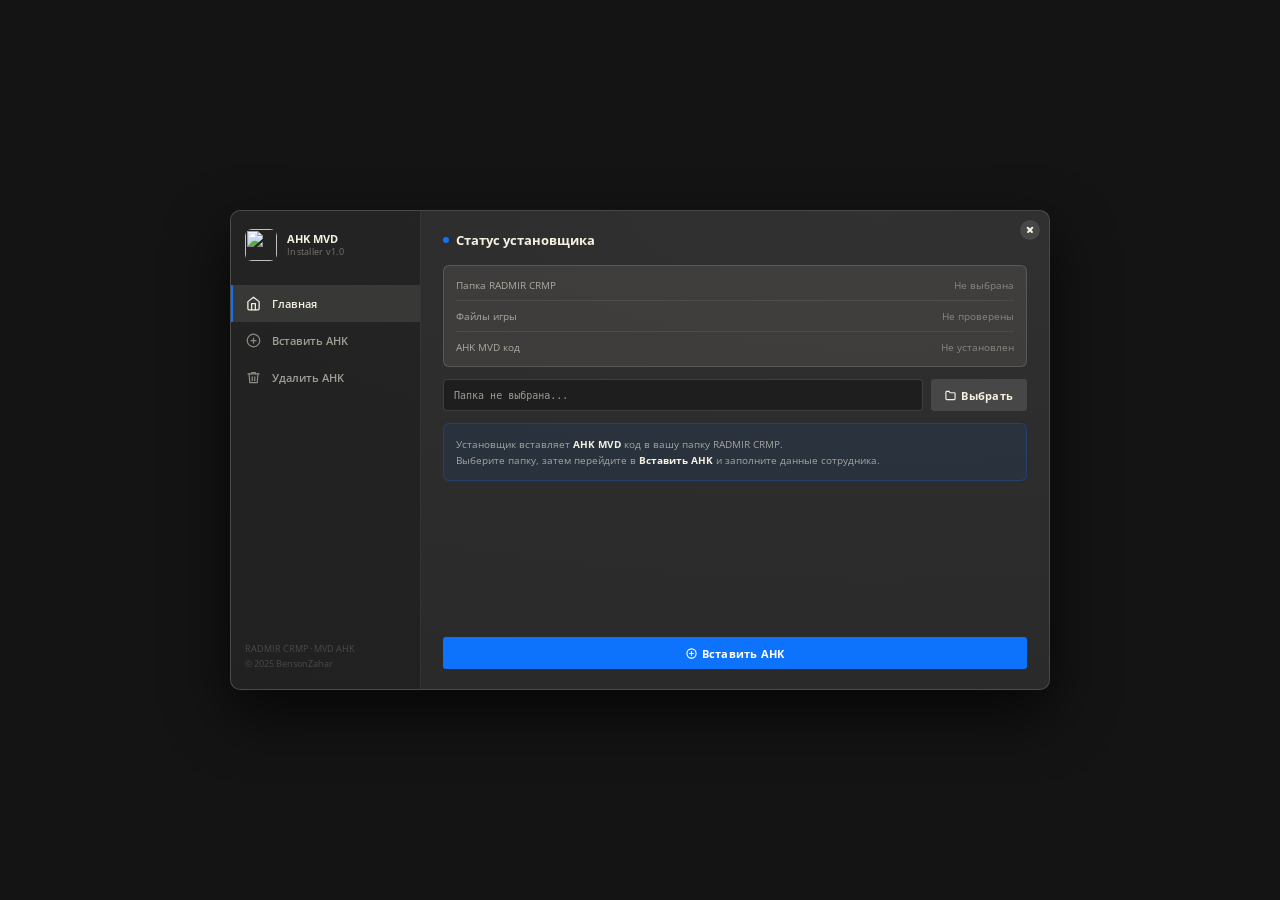
==== index.html @ cf47983c "делаем похожее на ориг" ====
<!DOCTYPE html>
<html lang="ru">
<head>
<meta charset="UTF-8">
<meta name="viewport" content="width=device-width, initial-scale=1.0">
<title>AHK MVD Installer</title>
<link rel="preconnect" href="https://fonts.googleapis.com">
<link href="https://fonts.googleapis.com/css2?family=Open+Sans:ital,wght@0,400;0,600;0,700;1,700&family=Open+Sans+Condensed:ital,wght@1,700&display=swap" rel="stylesheet">
<style>
*{margin:0;padding:0;box-sizing:border-box}
:root{
  --bg-deep:#141414;--bg-dark:#272727;--bg-pad:#2e2e2e;--bg-light:#3d3d3d;--bg-hover:#474747;
  --cream:#f4f1e1;--c80:rgba(244,241,225,.8);--c60:rgba(244,241,225,.6);--c30:rgba(244,241,225,.3);
  --c15:rgba(244,241,225,.15);--c08:rgba(244,241,225,.08);
  --accent:#0d73fd;--danger:#ea4f3d;--success:#3dea7a;--warn:#ffb74d;
  --font:'Open Sans',sans-serif
}
html,body{width:100%;height:100%;overflow:hidden}
body{
  font-family:var(--font);font-size:13px;color:var(--cream);
  background:var(--bg-deep);display:flex;align-items:center;
  justify-content:center;user-select:none;-webkit-app-region:drag
}
.pad{
  background:radial-gradient(236% 147% at 79% 0%,#313131 0%,#2e2e2e 20%,#282828 100%);
  border-radius:10px;width:820px;height:480px;display:flex;
  overflow:hidden;position:relative;border:.5px solid var(--c15);
  box-shadow:0 24px 60px rgba(0,0,0,.7);-webkit-app-region:no-drag
}
.pad-close{
  position:absolute;top:9px;right:9px;width:20px;height:20px;
  background:var(--bg-hover);border-radius:50%;display:flex;
  align-items:center;justify-content:center;cursor:pointer;z-index:100;
  border:none;outline:none;transition:background .2s;flex-shrink:0
}
.pad-close::before,.pad-close::after{
  content:'';position:absolute;width:8px;height:1.5px;
  background:var(--cream);border-radius:1px
}
.pad-close::before{transform:rotate(45deg)}
.pad-close::after{transform:rotate(-45deg)}
.pad-close:hover{background:#fff}
.pad-close:hover::before,.pad-close:hover::after{background:#474747}
.sidebar{
  width:190px;flex-shrink:0;background:rgba(0,0,0,.22);
  border-right:.5px solid var(--c08);display:flex;flex-direction:column;padding:18px 0
}
.sb-logo{display:flex;align-items:center;padding:0 14px;margin-bottom:24px}
.sb-logo-img{
  width:32px;height:32px;border-radius:7px;
  object-fit:cover;margin-right:10px;flex-shrink:0
}
.sb-logo-text{color:var(--cream);font-size:11px;font-weight:700;line-height:1.3}
.sb-logo-text small{display:block;font-size:9px;opacity:.4;font-weight:400;letter-spacing:.03em}
.sb-tabs{flex:1}
.tab{
  display:flex;align-items:center;padding:10px 14px;cursor:pointer;
  transition:background .18s;position:relative;gap:10px
}
.tab:hover{background:var(--c08)}
.tab.active{background:rgba(244,241,225,.1)}
.tab.active::before{
  content:'';position:absolute;left:0;top:0;width:2px;height:100%;
  background:var(--accent);border-radius:0 1px 1px 0
}
.tab-ico{width:17px;height:17px;opacity:.5;flex-shrink:0;display:flex;align-items:center;justify-content:center}
.tab.active .tab-ico{opacity:1}
.tab-ico svg{width:15px;height:15px;stroke:var(--cream);stroke-width:2;fill:none;stroke-linecap:round;stroke-linejoin:round}
.tab-lbl{font-size:11px;color:var(--cream);opacity:.6;font-weight:600}
.tab.active .tab-lbl{opacity:1}
.sb-ver{padding:0 14px;font-size:9px;color:rgba(244,241,225,.2);margin-top:auto;line-height:1.6}
.main{flex:1;padding:20px 22px;overflow-y:auto;display:flex;flex-direction:column}
.page{display:none;flex-direction:column;flex:1;animation:pgIn .18s ease}
.page.active{display:flex}
@keyframes pgIn{from{opacity:0;transform:translateY(5px)}to{opacity:1;transform:none}}
.pg-title{
  font-size:13px;font-weight:700;color:var(--cream);margin-bottom:16px;
  display:flex;align-items:center;gap:7px
}
.pg-title-dot{width:6px;height:6px;border-radius:50%;background:var(--accent);flex-shrink:0}
.card{background:var(--c08);border:.5px solid var(--c15);border-radius:6px;padding:12px;margin-bottom:12px}
.card-row{
  display:flex;align-items:center;justify-content:space-between;
  font-size:10px;gap:8px
}
.card-row+.card-row{margin-top:8px;padding-top:8px;border-top:.5px solid var(--c08)}
.cr-lbl{color:var(--c60);flex-shrink:0}
.cr-val{color:var(--cream);font-weight:600;text-align:right;overflow:hidden;text-overflow:ellipsis;white-space:nowrap;max-width:380px;font-size:10px}
.cr-val.ok{color:var(--success)}.cr-val.err{color:var(--danger)}.cr-val.muted{opacity:.4;font-weight:400}
.path-row{display:flex;gap:8px;margin-bottom:12px}
.path-disp{
  flex:1;background:#1e1e1e;border:.5px solid var(--c15);border-radius:4px;
  padding:0 10px;height:32px;font-size:10px;font-family:Consolas,monospace;
  color:var(--c60);display:flex;align-items:center;overflow:hidden;
  white-space:nowrap;text-overflow:ellipsis
}
.path-disp.set{color:var(--cream)}
.btn{
  height:32px;padding:0 14px;border:none;border-radius:3px;cursor:pointer;
  font-size:11px;font-weight:700;font-family:var(--font);transition:all .18s;
  display:inline-flex;align-items:center;justify-content:center;
  gap:5px;letter-spacing:.02em;flex-shrink:0
}
.btn svg{width:11px;height:11px;stroke:currentColor;stroke-width:2.5;fill:none;stroke-linecap:round;stroke-linejoin:round;flex-shrink:0}
.btn:active{transform:scale(.97)}
.btn-primary{background:var(--accent);color:#fff}
.btn-primary:hover{background:#0a60d6}
.btn-danger{background:var(--danger);color:#fff}
.btn-danger:hover{background:#c43328}
.btn-secondary{background:var(--bg-hover);color:var(--cream)}
.btn-secondary:hover{background:#555}
.btn-outline{background:transparent;color:var(--cream);border:.5px solid var(--c30)}
.btn-outline:hover{background:var(--c08)}
.btn:disabled{opacity:.4;cursor:not-allowed;transform:none}
.inp-grp{margin-bottom:10px}
.inp-lbl{font-size:9px;color:var(--c60);margin-bottom:4px;text-transform:uppercase;letter-spacing:.06em}
.inp{
  width:100%;background:#474747;border:.5px solid var(--c15);border-radius:3px;
  color:var(--cream);font-size:11px;height:32px;padding:0 10px;
  transition:border .18s,box-shadow .18s;font-family:var(--font);outline:none
}
.inp:focus{border-color:var(--accent);box-shadow:inset 0 0 0 1px var(--accent)}
.inp::placeholder{color:rgba(244,241,225,.25)}
.inp{user-select:text;-webkit-user-select:text;-webkit-app-region:no-drag}
.inp-grp,.chk-row,.path-row,.card{user-select:text;-webkit-user-select:text;-webkit-app-region:no-drag}
.btn,.main,.page,.sidebar{-webkit-app-region:no-drag}
.grid2{display:grid;grid-template-columns:1fr 1fr;gap:10px}
.chk-row{display:flex;align-items:center;gap:8px;margin-bottom:12px;cursor:pointer}
.chk-box{
  width:15px;height:15px;background:#474747;border:.5px solid var(--c30);
  border-radius:3px;flex-shrink:0;display:flex;align-items:center;
  justify-content:center;transition:background .18s
}
.chk-box.on{background:var(--accent);border-color:var(--accent)}
.chk-box svg{width:9px;height:9px;stroke:#fff;stroke-width:3;fill:none;opacity:0;transition:opacity .15s}
.chk-box.on svg{opacity:1}
.chk-lbl{font-size:11px;color:var(--c60);font-weight:500}
.chk-row:hover .chk-lbl{color:var(--cream)}
.cs-wrap{overflow:hidden;transition:max-height .25s ease,opacity .25s;max-height:0;opacity:0}
.cs-wrap.show{max-height:60px;opacity:1}
.warn-box{
  background:rgba(234,79,61,.08);border:.5px solid rgba(234,79,61,.25);
  border-radius:6px;padding:12px;margin-bottom:16px
}
.warn-title{font-size:11px;font-weight:700;color:var(--danger);margin-bottom:5px;display:flex;align-items:center;gap:5px}
.warn-title svg{width:12px;height:12px;stroke:currentColor;stroke-width:2.5;fill:none;flex-shrink:0}
.warn-body{font-size:10px;color:var(--c60);line-height:1.55}
.warn-body b{color:var(--cream)}
.info-box{
  background:rgba(13,115,253,.08);border:.5px solid rgba(13,115,253,.25);
  border-radius:6px;padding:12px;margin-bottom:12px;
  font-size:10px;color:var(--c60);line-height:1.6
}
.info-box b{color:var(--cream)}
.pbar{height:2px;background:var(--c08);border-radius:1px;overflow:hidden;margin-top:8px;display:none}
.pbar.show{display:block}
.pbar-fill{height:100%;width:0;background:var(--accent);transition:width .3s;border-radius:1px}
.steps{display:flex;gap:6px;margin-bottom:16px}
.step{flex:1;height:3px;background:var(--c15);border-radius:2px;transition:background .3s}
.step.done{background:var(--accent)}
.step.cur{background:rgba(13,115,253,.45)}

/* ── Status flash ─────────────────────────────── */
.status-flash{
  position:fixed;bottom:18px;right:18px;
  padding:8px 14px;border-radius:5px;font-size:11px;font-weight:700;
  opacity:0;pointer-events:none;transition:opacity .25s;z-index:999
}
.status-flash.ok{background:rgba(61,234,122,.15);border:.5px solid var(--success);color:var(--success)}
.status-flash.err{background:rgba(234,79,61,.15);border:.5px solid var(--danger);color:var(--danger)}
.status-flash.show{opacity:1}

::-webkit-scrollbar{width:3px}
::-webkit-scrollbar-track{background:transparent}
::-webkit-scrollbar-thumb{background:var(--c15);border-radius:2px}
::-webkit-scrollbar-thumb:hover{background:var(--c30)}

/* ── Авто-снаряжение ──── */
.grab-wrap{overflow:hidden;transition:max-height .45s ease,opacity .3s;max-height:0;opacity:0;margin-bottom:0}
.grab-wrap.show{max-height:50vh;opacity:1;margin-bottom:10px}

/* ══ Window.css — verbatim ══ */
/* ══ Window.css — точные значения из исходника ══ */
.window{--wd-margin:2.22vh;--wd-font-size:1.67vh}
.window__buttons{display:flex;margin-top:10px}
.window-table__col{align-items:center;display:flex;font-size:13px;font-weight:600;min-height:39px;justify-content:center;padding:6px 12px;text-align:center;flex-direction:column;width:100%}
.window-table__col p{line-height:1.4;margin:0}
.window-table__item{background:#ffffff0d;border:0.19vh solid;border-color:#0000 #0000 #ffffff1a;border-radius:3px;box-shadow:inset 0vh 0.93vh 1.48vh 0vh #ffffff0d;color:#fff;cursor:pointer;display:flex;min-height:39px;margin-top:6px;position:relative}
.window-table__item:first-child{margin-top:0}
.window-table__item.selected{background:#f9b70133;border-color:#f9b701;box-shadow:inset 0vh 0.93vh 1.48vh 0vh #ffffff0d}
.window-table__items{line-height:0}
.window-table__item_disabled{background:#0000;border:none;opacity:0.6;pointer-events:none}

/* ══ Modal.css — точные значения из исходника ══ */
.modal-container-wrapper{background:#141419eb;border:1.5px solid #ffffff0d;border-radius:6px;padding:3px;pointer-events:auto;position:relative}
.modal-container{border:1.5px solid #fff0;border-radius:6px;padding:18px}
.modal__content{position:relative;z-index:1}
.modal__pattern-wrapper{height:191px;left:0;mask-image:linear-gradient(180deg,#d9d9d9,#73737300 70%);overflow:hidden;position:absolute;top:0;width:100%;pointer-events:none}
.modal__title{color:#fff;font-family:"Open Sans Condensed","Open Sans",sans-serif;font-size:21px;font-style:italic;font-weight:700;line-height:normal;text-transform:uppercase}
.modal__title *{margin:0}
.modal_violet .modal-container{border-top:1.5px solid #7557e6}
.modal_violet .modal-container-wrapper{box-shadow:inset 0vh 31px 39px -24px #7557e633}

/* ══ Контейнер списка со скроллом ══ */
/* ══ Кастомный скроллбар — тип 9 из ScrollableContainer.css ══ */
.grab-list-container{
  margin-top:10px;
  max-height:170px;
  overflow-y:scroll;
  overflow-x:hidden;
  width:100%;
  position:relative;
  scrollbar-width:none; /* Firefox — скрываем нативный */
}
.grab-list-container::-webkit-scrollbar{display:none} /* скрываем нативный */

/* Кастомная рейка (rail_y type 9) */
.grab-scroll-rail{
  position:absolute;
  right:0;top:0;bottom:0;
  width:9px;
  pointer-events:none;
}
.grab-scroll-rail-bg{
  position:absolute;
  left:50%;transform:translateX(-50%);
  top:0;bottom:0;
  width:3px;
  background:#ffffff1a;
  border-radius:2px;
}
.grab-scroll-thumb{
  position:absolute;
  right:0;
  width:100%;
  background:linear-gradient(0deg,#bcbcbd,#fff 75%);
  border-radius:2px;
  cursor:pointer;
  min-height:14px;
}
/* ══ Обёртка для кастомного скроллбара ══ */
.grab-list-wrapper{
  position:relative;
  margin-top:10px;
}
.grab-list-container{
  max-height:170px;
  overflow-y:scroll;
  overflow-x:hidden;
  width:calc(100% - 9px); /* место для рейки */
  scrollbar-width:none;
}
.grab-list-container::-webkit-scrollbar{display:none}

/* ══ Button.css — точные значения из исходника ══ */
.controls-button{align-items:center;display:flex;height:20px;justify-content:center;position:relative;transition:all 0.25s ease;z-index:2}
.controls-button-content{align-items:center;background:#d8d4cc;display:flex;flex:1 1;height:100%;justify-content:center;padding:0 6px;position:relative;transition:all 0.1s ease;z-index:9;border-radius:3px}
.controls-button-icon{transition:all 0.25s ease}
.controls-button-icon_key{height:8px;margin-right:3px;transition:opacity 0.25s ease;width:8px}
.controls-button-icon_esc-hover{background:url("[data-uri]") 50%/cover no-repeat;display:none;height:12px;width:12px}
.controls-button--text-wrapper{display:flex;flex-direction:column;height:100%;justify-content:center}
.controls-button--text{align-items:center;color:#010106;display:flex;font-family:"Open Sans Condensed","Open Sans",sans-serif;font-size:11px;font-style:italic;font-weight:700;justify-content:center;line-height:69%;text-transform:uppercase;transition:all 0.25s ease}
.controls-button--text-border{background-color:#01010640;height:1.5px;margin-top:1.5px;width:100%}
.controls-button_enter .controls-button-content{padding:0}
.controls-button-shadow{background:linear-gradient(180deg,#0000 50%,#00000040);border-radius:0 0 3px 3px;bottom:0;left:0;position:absolute;right:0;top:0;z-index:10;pointer-events:none}

/* ══ ButtonContainer.css — точные значения из исходника ══ */
.controls-button__container{align-items:center;display:flex;margin-right:24px}
.controls-button__container:last-child{margin-right:0}
.controls-button__container-text{color:#e7e5e4;font-family:"Open Sans Condensed","Open Sans",sans-serif;font-size:11px;font-style:italic;font-weight:700;line-height:normal;text-align:center;text-transform:uppercase}
.controls-button__container-extra-text{color:#a6a09b;font-family:"Open Sans Condensed","Open Sans",sans-serif;font-size:11px;font-style:italic;font-weight:700;line-height:normal;text-align:center;text-transform:uppercase;margin-left:3px}
.controls-button__container_disabled .controls-button__container-text,
.controls-button__container_disabled .controls-button__container-extra-text{color:#eeeee633}

/* ══ Фикс: window__buttons переопределяем ПОСЛЕ общих правил ══ */
.window__buttons .controls-button__container{margin-right:14px}
.window__buttons .controls-button__container:last-child{margin-right:0;flex-direction:row-reverse}
.window__buttons .controls-button__container:last-child .controls-button__container-text{padding:0 1.11vh 0 0}

</style>
</head>
<body>
<div class="pad">
  <button class="pad-close" onclick="window.pywebview && pywebview.api ? pywebview.api.close_app() : window.close()" title="Закрыть"></button>

  <!-- Sidebar -->
  <div class="sidebar">
    <div class="sb-logo">
      <img class="sb-logo-img" src="__APP_ICON__" alt="">
      <div class="sb-logo-text">AHK MVD<small>Installer v1.0</small></div>
    </div>
    <div class="sb-tabs">
      <div class="tab active" onclick="setTab('home',this)">
        <div class="tab-ico">
          <svg viewBox="0 0 24 24"><path d="M3 9l9-7 9 7v11a2 2 0 01-2 2H5a2 2 0 01-2-2z"/><polyline points="9 22 9 12 15 12 15 22"/></svg>
        </div>
        <span class="tab-lbl">Главная</span>
      </div>
      <div class="tab" onclick="setTab('insert',this)">
        <div class="tab-ico">
          <svg viewBox="0 0 24 24"><circle cx="12" cy="12" r="10"/><line x1="12" y1="8" x2="12" y2="16"/><line x1="8" y1="12" x2="16" y2="12"/></svg>
        </div>
        <span class="tab-lbl">Вставить AHK</span>
      </div>
      <div class="tab" onclick="setTab('remove',this)">
        <div class="tab-ico">
          <svg viewBox="0 0 24 24"><polyline points="3 6 5 6 21 6"/><path d="M19 6l-1 14H6L5 6"/><path d="M10 11v6M14 11v6"/><path d="M9 6V4h6v2"/></svg>
        </div>
        <span class="tab-lbl">Удалить AHK</span>
      </div>
    </div>
    <div class="sb-ver">RADMIR CRMP · MVD AHK<br>© 2025 BensonZahar</div>
  </div>

  <!-- Main -->
  <div class="main">

    <!-- PAGE: Главная -->
    <div class="page active" id="page-home">
      <div class="pg-title"><div class="pg-title-dot"></div>Статус установщика</div>
      <div class="card">
        <div class="card-row">
          <span class="cr-lbl">Папка RADMIR CRMP</span>
          <span class="cr-val muted" id="st-folder">Не выбрана</span>
        </div>
        <div class="card-row">
          <span class="cr-lbl">Файлы игры</span>
          <span class="cr-val muted" id="st-index">Не проверены</span>
        </div>
        <div class="card-row">
          <span class="cr-lbl">AHK MVD код</span>
          <span class="cr-val muted" id="st-code">Не установлен</span>
        </div>
      </div>
      <div class="path-row">
        <div class="path-disp" id="path-disp">Папка не выбрана...</div>
        <button class="btn btn-secondary" onclick="selectFolder()">
          <svg viewBox="0 0 24 24"><path d="M22 19a2 2 0 01-2 2H4a2 2 0 01-2-2V5a2 2 0 012-2h5l2 3h9a2 2 0 012 2z"/></svg>
          Выбрать
        </button>
      </div>
      <div class="info-box">
        Установщик вставляет <b>AHK MVD</b> код в вашу папку RADMIR CRMP.<br>
        Выберите папку, затем перейдите в <b>Вставить AHK</b> и заполните данные сотрудника.
      </div>
      <div style="margin-top:auto">
        <button class="btn btn-primary" onclick="setTab('insert',null)" style="width:100%">
          <svg viewBox="0 0 24 24"><circle cx="12" cy="12" r="10"/><line x1="12" y1="8" x2="12" y2="16"/><line x1="8" y1="12" x2="16" y2="12"/></svg>
          Вставить AHK
        </button>
      </div>
    </div>

    <!-- PAGE: Вставить AHK -->
    <div class="page" id="page-insert">
      <div class="pg-title">
        <div class="pg-title-dot" style="background:var(--accent)"></div>
        Данные сотрудника МВД
      </div>
      <div class="steps">
        <div class="step done" id="si0"></div>
        <div class="step" id="si1"></div>
        <div class="step" id="si2"></div>
      </div>
      <div class="inp-grp">
        <div class="inp-lbl">Звание (на русском)</div>
        <input class="inp" id="f-rank" placeholder="Подполковник" oninput="updateSteps()">
      </div>
      <div class="grid2">
        <div class="inp-grp">
          <div class="inp-lbl">Имя</div>
          <input class="inp" id="f-fname" placeholder="Захар" oninput="updateSteps()">
        </div>
        <div class="inp-grp">
          <div class="inp-lbl">Фамилия</div>
          <input class="inp" id="f-lname" placeholder="Конст" oninput="updateSteps()">
        </div>
      </div>
      <div class="chk-row" onclick="toggleCallsign()">
        <div class="chk-box" id="chk-box">
          <svg viewBox="0 0 24 24"><polyline points="20 6 9 17 4 12"/></svg>
        </div>
        <span class="chk-lbl">Позывной ОМОН</span>
      </div>
      <div class="cs-wrap" id="cs-wrap">
        <div class="inp-grp">
          <div class="inp-lbl">Позывной</div>
          <input class="inp" id="f-callsign" placeholder="Напр. Гром-1">
        </div>
      </div>
      <div class="chk-row" onclick="toggleAutoPassword()">
        <div class="chk-box" id="chk-box-pwd">
          <svg viewBox="0 0 24 24"><polyline points="20 6 9 17 4 12"/></svg>
        </div>
        <span class="chk-lbl">Авто-ввод пароля при входе</span>
      </div>
      <div class="cs-wrap" id="pwd-wrap">
        <div class="inp-grp">
          <div class="inp-lbl">Пароль</div>
          <input class="inp" id="f-password" type="password" placeholder="Введите пароль">
        </div>
      </div>
      <div class="chk-row" onclick="toggleAutoGrab()">
        <div class="chk-box" id="chk-box-grab">
          <svg viewBox="0 0 24 24"><polyline points="20 6 9 17 4 12"/></svg>
        </div>
        <span class="chk-lbl">Авто-снаряжение</span>
      </div>
      <!-- Игровой интерфейс настройки снаряжения -->
      <div class="grab-wrap" id="grab-wrap">
        <!-- Точная структура Modal (modal_violet) + Window list -->
        <div class="modal_violet" style="font-family:'Open Sans',sans-serif">
          <div class="modal-container-wrapper">
            <div class="modal-container">
              <!-- Граффити паттерн как в игре (modal__pattern-wrapper) -->
              <div class="modal__pattern-wrapper">
                <div class="graffiti-pattern__image-wrapper" style="transform:rotate(148deg) scaleX(-1);opacity:0.05;height:23.61vh;width:100%">
                  <div class="graffiti-pattern__image" style="background-image:url('[data-uri]');background-size:cover;background-position:50%;background-repeat:no-repeat;height:100%;width:100%"></div>
                </div>
              </div>
              <div class="modal__content">
                <div class="modal__title">Полицейская служба</div>
                <div class="grab-list-wrapper">
                  <div class="grab-list-container" id="grab-list-scroll">
                  <div class="window-table__items">
                    <div class="window-table__item"          id="wmi-painkiller" onclick="toggleGrabItem('painkiller')"><div class="window-table__col"><p>Обезболивающее</p></div></div>
                    <div class="window-table__item" id="wmi-medkit"     onclick="toggleGrabItem('medkit')"><div class="window-table__col"><p>Аптечка</p></div></div>
                    <div class="window-table__item" id="wmi-baton"      onclick="toggleGrabItem('baton')"><div class="window-table__col"><p>Дубинка</p></div></div>
                    <div class="window-table__item"          id="wmi-baton2"     onclick="toggleGrabItem('baton2')"><div class="window-table__col"><p>Жезл</p></div></div>
                    <div class="window-table__item" id="wmi-vest"       onclick="toggleGrabItem('vest')"><div class="window-table__col"><p>Бронежилет</p></div></div>
                    <div class="window-table__item"          id="wmi-taumeter"   onclick="toggleGrabItem('taumeter')"><div class="window-table__col"><p>Тауметр</p></div></div>
                    <div class="window-table__item"          id="wmi-diag"       onclick="toggleGrabItem('diag')"><div class="window-table__col"><p>Аппарат для диагностики</p></div></div>
                    <div class="window-table__item"          id="wmi-taser"      onclick="toggleGrabItem('taser')"><div class="window-table__col"><p>Тазер</p></div></div>
                    <div class="window-table__item" id="wmi-deagle"     onclick="toggleGrabWeapon('deagle','magnum')"><div class="window-table__col"><p>Desert Eagle</p></div></div>
                    <div class="window-table__item" id="wmi-akm"        onclick="toggleGrabWeapon('akm','ammo762')"><div class="window-table__col"><p>АКМ</p></div></div>
                    <div class="window-table__item"          id="wmi-aks74u"     onclick="toggleGrabWeapon('aks74u','ammo545')"><div class="window-table__col"><p>АКС-74У</p></div></div>
                    <div class="window-table__item"          id="wmi-remington"  onclick="toggleGrabWeapon('remington','ammo12x70')"><div class="window-table__col"><p>Remington 870</p></div></div>
                    <div class="window-table__item" id="wmi-magnum"     onclick="toggleGrabItem('magnum')"><div class="window-table__col"><p>Патроны (.44 Magnum)<br><span style="font-size:9px;opacity:.45;font-weight:400">для Desert Eagle</span></p></div></div>
                    <div class="window-table__item" id="wmi-ammo762"    onclick="toggleGrabItem('ammo762')"><div class="window-table__col"><p>Патроны (7.62x39)<br><span style="font-size:9px;opacity:.45;font-weight:400">для АКМ</span></p></div></div>
                    <div class="window-table__item"          id="wmi-ammo545"    onclick="toggleGrabItem('ammo545')"><div class="window-table__col"><p>Патроны (5.45x39)<br><span style="font-size:9px;opacity:.45;font-weight:400">для АКС-74У</span></p></div></div>
                    <div class="window-table__item"          id="wmi-ammo12x70"  onclick="toggleGrabItem('ammo12x70')"><div class="window-table__col"><p>Патроны (12x70)<br><span style="font-size:9px;opacity:.45;font-weight:400">для Remington 870</span></p></div></div>
                  </div>
                  </div>
                  <!-- Кастомный скроллбар тип 9 -->
                  <div class="grab-scroll-rail" id="grab-rail">
                    <div class="grab-scroll-rail-bg"></div>
                    <div class="grab-scroll-thumb" id="grab-thumb"></div>
                  </div>
                </div>
                <div class="window__buttons">
                  <div class="controls-button__container">
                    <div class="controls-button">
                      <div class="controls-button-content controls-button_enter">
                        <img class="controls-button-icon controls-button-icon_key" src="[data-uri]">
                        <div class="controls-button--text-wrapper">
                          <div class="controls-button--text">Взять</div>
                          <div class="controls-button--text-border"></div>
                        </div>
                      </div>
                      <div class="controls-button-shadow"></div>
                    </div>
                    <span class="controls-button__container-text">Взять</span>
                  </div>
                  <div class="controls-button__container">
                    <div class="controls-button controls-button_is-esc">
                      <div class="controls-button-content">
                        <div class="controls-button-icon controls-button-icon_esc-hover"></div>
                        <div class="controls-button--text-wrapper">
                          <div class="controls-button--text">Esc</div>
                          <div class="controls-button--text-border"></div>
                        </div>
                      </div>
                      <div class="controls-button-shadow"></div>
                    </div>
                    <span class="controls-button__container-text">Закрыть</span>
                  </div>
                </div>
              </div>
            </div>
          </div>
        </div>
      </div>
      <div class="pbar" id="pbar-insert"><div class="pbar-fill" id="pbar-insert-f"></div></div>
      <div style="margin-top:auto;display:flex;gap:8px">
        <button class="btn btn-primary" onclick="doInsert()" style="flex:1" id="btn-insert">
          <svg viewBox="0 0 24 24"><polyline points="20 6 9 17 4 12"/></svg>
          Вставить код
        </button>
        <button class="btn btn-outline" onclick="setTab('home',null)">Назад</button>
      </div>
    </div>

    <!-- PAGE: Удалить AHK -->
    <div class="page" id="page-remove">
      <div class="pg-title">
        <div class="pg-title-dot" style="background:var(--danger)"></div>
        Удаление AHK MVD
      </div>
      <div class="warn-box">
        <div class="warn-title">
          <svg viewBox="0 0 24 24"><path d="M10.29 3.86L1.82 18a2 2 0 001.71 3h16.94a2 2 0 001.71-3L13.71 3.86a2 2 0 00-3.42 0z"/><line x1="12" y1="9" x2="12" y2="13"/><line x1="12" y1="17" x2="12.01" y2="17"/></svg>
          Внимание
        </div>
        <div class="warn-body">
          Эта операция удалит AHK MVD код из вашей игры.<br>
          Убедитесь, что выбрана правильная папка RADMIR CRMP перед продолжением.
        </div>
      </div>
      <div class="card">
        <div class="card-row">
          <span class="cr-lbl">Папка</span>
          <span class="cr-val muted" id="rm-folder">Не выбрана</span>
        </div>
        <div class="card-row">
          <span class="cr-lbl">AHK MVD код</span>
          <span class="cr-val muted" id="st-code-rm">Статус неизвестен</span>
        </div>
      </div>
      <div class="pbar" id="pbar-remove"><div class="pbar-fill" id="pbar-remove-f"></div></div>
      <div style="margin-top:auto;display:flex;gap:8px">
        <button class="btn btn-danger" onclick="doRemove()" style="flex:1" id="btn-remove">
          <svg viewBox="0 0 24 24"><polyline points="3 6 5 6 21 6"/><path d="M19 6l-1 14H6L5 6"/><path d="M10 11v6M14 11v6"/></svg>
          Удалить код
        </button>
        <button class="btn btn-outline" onclick="setTab('home',null)">Назад</button>
      </div>
    </div>

  </div>
</div>

<!-- Status flash (без деталей) -->
<div class="status-flash" id="status-flash"></div>

<script>
var folderSelected = false;
var callsignOn = false;
var autoPasswordOn = false;
var autoGrabOn = false;
var savedAutoGrab = null; // сохранённые настройки авто-снаряжения из Python
var grabItems = { painkiller:false, medkit:false, baton:false, baton2:false, vest:false, taumeter:false, diag:false, taser:false, deagle:false, akm:false, aks74u:false, remington:false, magnum:false, ammo762:false, ammo545:false, ammo12x70:false };
var api = null;

function toggleAutoGrab() {
  autoGrabOn = !autoGrabOn;
  document.getElementById('chk-box-grab').classList.toggle('on', autoGrabOn);
  document.getElementById('grab-wrap').classList.toggle('show', autoGrabOn);
}

function toggleGrabItem(item) {
  grabItems[item] = !grabItems[item];
  document.getElementById('wmi-' + item).classList.toggle('selected', grabItems[item]);
}

// Связи оружие → патроны
var weaponAmmoMap = { deagle: 'magnum', akm: 'ammo762', aks74u: 'ammo545', remington: 'ammo12x70' };

function toggleGrabWeapon(weapon, ammo) {
  grabItems[weapon] = !grabItems[weapon];
  document.getElementById('wmi-' + weapon).classList.toggle('selected', grabItems[weapon]);
  // Авто-включаем патроны при выборе оружия
  if (grabItems[weapon] && !grabItems[ammo]) {
    grabItems[ammo] = true;
    document.getElementById('wmi-' + ammo).classList.add('selected');
  }
  // Авто-снимаем патроны при снятии оружия — только если другое оружие под те же патроны не выбрано
  if (!grabItems[weapon]) {
    var otherWeaponSelected = Object.entries(weaponAmmoMap).some(function(e) {
      return e[1] === ammo && e[0] !== weapon && grabItems[e[0]];
    });
    if (!otherWeaponSelected) {
      grabItems[ammo] = false;
      document.getElementById('wmi-' + ammo).classList.remove('selected');
    }
  }
}

function getGrabSettings() {
  // Пороги: берём из сохранённых если есть, иначе дефолт
  var thr = (savedAutoGrab && savedAutoGrab.thresholds) ? savedAutoGrab.thresholds : {};
  // Меню: берём из сохранённых если есть, иначе дефолт (0..15)
  var menu = (savedAutoGrab && savedAutoGrab.menu) ? savedAutoGrab.menu : {
    painkiller:  0, medkit:      1, baton:       2, baton2:      3,
    vest:        4, taumeter:    5, diag:        6, taser:       7,
    deagle:      8, akm:         9, aks74u:      10, remington:   11,
    ammo_magnum: 12, ammo_762:   13, ammo_545:    14, ammo_12x70:  15
  };
  return {
    enabled: autoGrabOn,
    items: grabItems,
    thresholds: {
      magnum:    thr.magnum    !== undefined ? thr.magnum    : 30,
      ammo762:   thr.ammo762   !== undefined ? thr.ammo762   : 60,
      ammo545:   thr.ammo545   !== undefined ? thr.ammo545   : 60,
      ammo12x70: thr.ammo12x70 !== undefined ? thr.ammo12x70 : 20
    },
    menu: menu
  };
}

window.addEventListener('pywebviewready', function() {
  api = window.pywebview.api;
  // Загружаем сохранённые настройки
  api.get_saved_settings().then(function(s) {
    if (!s) return;
    // Основные поля
    if (s.rank)       { document.getElementById('f-rank').value  = s.rank;       updateSteps(); }
    if (s.first_name) { document.getElementById('f-fname').value = s.first_name; updateSteps(); }
    if (s.last_name)  { document.getElementById('f-lname').value = s.last_name;  updateSteps(); }
    // Позывной
    if (s.callsign) {
      document.getElementById('f-callsign').value = s.callsign;
      if (s.use_callsign) {
        callsignOn = true;
        document.getElementById('chk-box').classList.add('on');
        document.getElementById('cs-wrap').classList.add('show');
      }
    }
    // Пароль
    if (s.auto_password) {
      document.getElementById('f-password').value = s.auto_password;
      if (s.use_auto_password) {
        autoPasswordOn = true;
        document.getElementById('chk-box-pwd').classList.add('on');
        document.getElementById('pwd-wrap').classList.add('show');
      }
    }
    // Авто-снаряжение — сохраняем в savedAutoGrab для getGrabSettings()
    if (s.auto_grab && typeof s.auto_grab === 'object') {
      savedAutoGrab = s.auto_grab;
      // Восстанавливаем галочку enabled
      if (s.auto_grab.enabled) {
        autoGrabOn = true;
        document.getElementById('chk-box-grab').classList.add('on');
        document.getElementById('grab-wrap').classList.add('show');
        setTimeout(initGrabScroll, 300);
      }
      // Восстанавливаем выбранные предметы (wmi-*)
      if (s.auto_grab.items) {
        grabItems = Object.assign(grabItems, s.auto_grab.items);
        ['painkiller','medkit','baton','baton2','vest','taumeter','diag','taser',
         'deagle','akm','aks74u','remington','magnum','ammo762','ammo545','ammo12x70'].forEach(function(k) {
          var el = document.getElementById('wmi-' + k);
          if (el) el.classList.toggle('selected', !!grabItems[k]);
        });
      }
    }
    // Путь
    if (s.path_valid) {
      folderSelected = true;
      document.getElementById('path-disp').textContent = '● Папка выбрана';
      document.getElementById('path-disp').classList.add('set');
      document.getElementById('st-folder').textContent = 'Выбрана';
      document.getElementById('st-folder').className = 'cr-val ok';
      document.getElementById('st-index').textContent = 'Проверены';
      document.getElementById('st-index').className = 'cr-val ok';
      document.getElementById('rm-folder').textContent = 'Выбрана';
      document.getElementById('rm-folder').className = 'cr-val ok';
    }
  }).catch(function(){});
});

// ── Flash индикатор (без текста путей) ─────────
var _pendingFlash = null;  // pending статус пока бар не кончился
var _barRunning   = false; // бар сейчас крутится

function flash(ok) {
  var el = document.getElementById('status-flash');
  el.className = 'status-flash ' + (ok ? 'ok' : 'err');
  el.textContent = ok ? '✓ Готово' : '✕ Ошибка';
  el.classList.add('show');
  setTimeout(function(){ el.classList.remove('show'); }, 2200);
}

// Вызывается из Python — откладываем до конца бара
function setGlobalStatus(s) {
  if (_barRunning) {
    _pendingFlash = s;
  } else {
    flash(s === 'ok');
  }
}

// ── Вкладки ────────────────────────────────────
function setTab(id, el) {
  document.querySelectorAll('.tab').forEach(function(t){ t.classList.remove('active'); });
  document.querySelectorAll('.page').forEach(function(p){
    p.classList.remove('active');
    p.style.display = 'none';
  });
  var pg = document.getElementById('page-' + id);
  pg.style.display = 'flex';
  setTimeout(function(){ pg.classList.add('active'); }, 10);
  if (el) {
    el.classList.add('active');
  } else {
    var map = { home:0, insert:1, remove:2 };
    var tabs = document.querySelectorAll('.tab');
    if (tabs[map[id]] !== undefined) tabs[map[id]].classList.add('active');
  }
}

// ── Выбор папки ────────────────────────────────
function selectFolder() {
  if (!api) return;
  api.select_folder().then(function(result) {
    if (result) applyFolder();
  });
}

// Вызывается из Python — без реального пути
function applyFolder() {
  folderSelected = true;
  document.getElementById('path-disp').textContent = '● Папка выбрана';
  document.getElementById('path-disp').classList.add('set');
  document.getElementById('st-folder').textContent = 'Выбрана';
  document.getElementById('st-folder').className = 'cr-val ok';
  document.getElementById('st-index').textContent = 'Проверены';
  document.getElementById('st-index').className = 'cr-val ok';
  document.getElementById('rm-folder').textContent = 'Выбрана';
  document.getElementById('rm-folder').className = 'cr-val ok';
}

// ── Позывной ────────────────────────────────────
function toggleCallsign() {
  callsignOn = !callsignOn;
  document.getElementById('chk-box').classList.toggle('on', callsignOn);
  document.getElementById('cs-wrap').classList.toggle('show', callsignOn);
}

// ── Авто-пароль ─────────────────────────────────
function toggleAutoPassword() {
  autoPasswordOn = !autoPasswordOn;
  document.getElementById('chk-box-pwd').classList.toggle('on', autoPasswordOn);
  document.getElementById('pwd-wrap').classList.toggle('show', autoPasswordOn);
}

// ── Шаги ────────────────────────────────────────
function updateSteps() {
  var r = document.getElementById('f-rank').value.trim();
  var f = document.getElementById('f-fname').value.trim();
  var l = document.getElementById('f-lname').value.trim();
  var done = (r?1:0)+(f?1:0)+(l?1:0);
  for (var i=0;i<3;i++){
    var el=document.getElementById('si'+i);
    el.className='step'+(i<done?' done':'')+(i===done-1&&done<3?' cur':'');
  }
}

// ── Progress bar ────────────────────────────────
function runBar(barId, fillId, dur, cb) {
  var bar=document.getElementById(barId), fill=document.getElementById(fillId);
  bar.classList.add('show'); fill.style.width='0%';
  _barRunning = true;
  _pendingFlash = null;
  var start=Date.now();
  var iv=setInterval(function(){
    var pct=Math.min(100,(Date.now()-start)/dur*100);
    fill.style.width=pct+'%';
    if(pct>=100){
      clearInterval(iv);
      setTimeout(function(){
        bar.classList.remove('show'); fill.style.width='0%';
        _barRunning = false;
        // Показываем flash который пришёл пока бар крутился
        if (_pendingFlash !== null) { flash(_pendingFlash === 'ok'); _pendingFlash = null; }
        if(cb)cb();
      },200);
    }
  },25);
}

// ── Вставить ────────────────────────────────────
function doInsert() {
  if (!folderSelected) { flash(false); setTab('home',null); return; }
  var rank=document.getElementById('f-rank').value.trim();
  var fn=document.getElementById('f-fname').value.trim();
  var ln=document.getElementById('f-lname').value.trim();
  if (!rank||!fn||!ln) { flash(false); return; }
  var cs=callsignOn ? document.getElementById('f-callsign').value.trim() : '';
  var pwd=autoPasswordOn ? document.getElementById('f-password').value : '';
  var grab=getGrabSettings();
  var btn=document.getElementById('btn-insert');
  btn.disabled=true;
  runBar('pbar-insert','pbar-insert-f',3000);
  if (api) {
    api.insert_code(rank,fn,ln,cs,callsignOn,pwd,grab).then(function(){
      btn.disabled=false;
    });
  } else {
    flash(false);
    btn.disabled=false;
  }
}

// ── Удалить ─────────────────────────────────────
function doRemove() {
  if (!folderSelected) { flash(false); setTab('home',null); return; }
  var btn=document.getElementById('btn-remove');
  btn.disabled=true;
  runBar('pbar-remove','pbar-remove-f',1500);
  if (api) {
    api.remove_code().then(function(){
      document.getElementById('st-code-rm').textContent='Не установлен';
      document.getElementById('st-code-rm').className='cr-val muted';
      btn.disabled=false;
    });
  } else {
    flash(false);
    btn.disabled=false;
  }
}

// ── Кастомный скроллбар для grab-list (тип 9 из игры) ──────────
function initGrabScroll() {
  var el = document.getElementById('grab-list-scroll');
  var thumb = document.getElementById('grab-thumb');
  var rail = document.getElementById('grab-rail');
  if (!el || !thumb || !rail) return;

  function updateThumb() {
    if (el.scrollHeight <= el.clientHeight) {
      rail.style.opacity = '0'; return;
    }
    rail.style.opacity = '1';
    var ratio = el.clientHeight / el.scrollHeight;
    var thumbH = Math.max(ratio * 100, 10);
    var thumbTop = (el.scrollTop / el.scrollHeight) * 100;
    thumb.style.height = thumbH + '%';
    thumb.style.top = thumbTop + '%';
  }

  el.addEventListener('scroll', updateThumb);

  // Drag thumb
  var dragging = false, startY = 0, startScroll = 0;
  thumb.addEventListener('mousedown', function(e) {
    dragging = true; startY = e.clientY;
    startScroll = el.scrollTop;
    document.body.style.userSelect = 'none';
    e.preventDefault();
  });
  document.addEventListener('mousemove', function(e) {
    if (!dragging) return;
    var dy = e.clientY - startY;
    var scrollRatio = el.scrollHeight / el.clientHeight;
    el.scrollTop = startScroll + dy * scrollRatio;
  });
  document.addEventListener('mouseup', function() {
    dragging = false;
    document.body.style.userSelect = '';
  });

  // Observe content changes
  var obs = new MutationObserver(updateThumb);
  obs.observe(el, {childList:true, subtree:true});
  updateThumb();
}

// Init when grab is shown
var _origToggleAutoGrab = toggleAutoGrab;
toggleAutoGrab = function() {
  _origToggleAutoGrab();
  if (autoGrabOn) setTimeout(initGrabScroll, 300);
};

// ── Init ─────────────────────────────────────────
document.querySelectorAll('.page').forEach(function(p){
  if (!p.classList.contains('active')) p.style.display='none';
});
updateSteps();
</script>
</body>
</html>
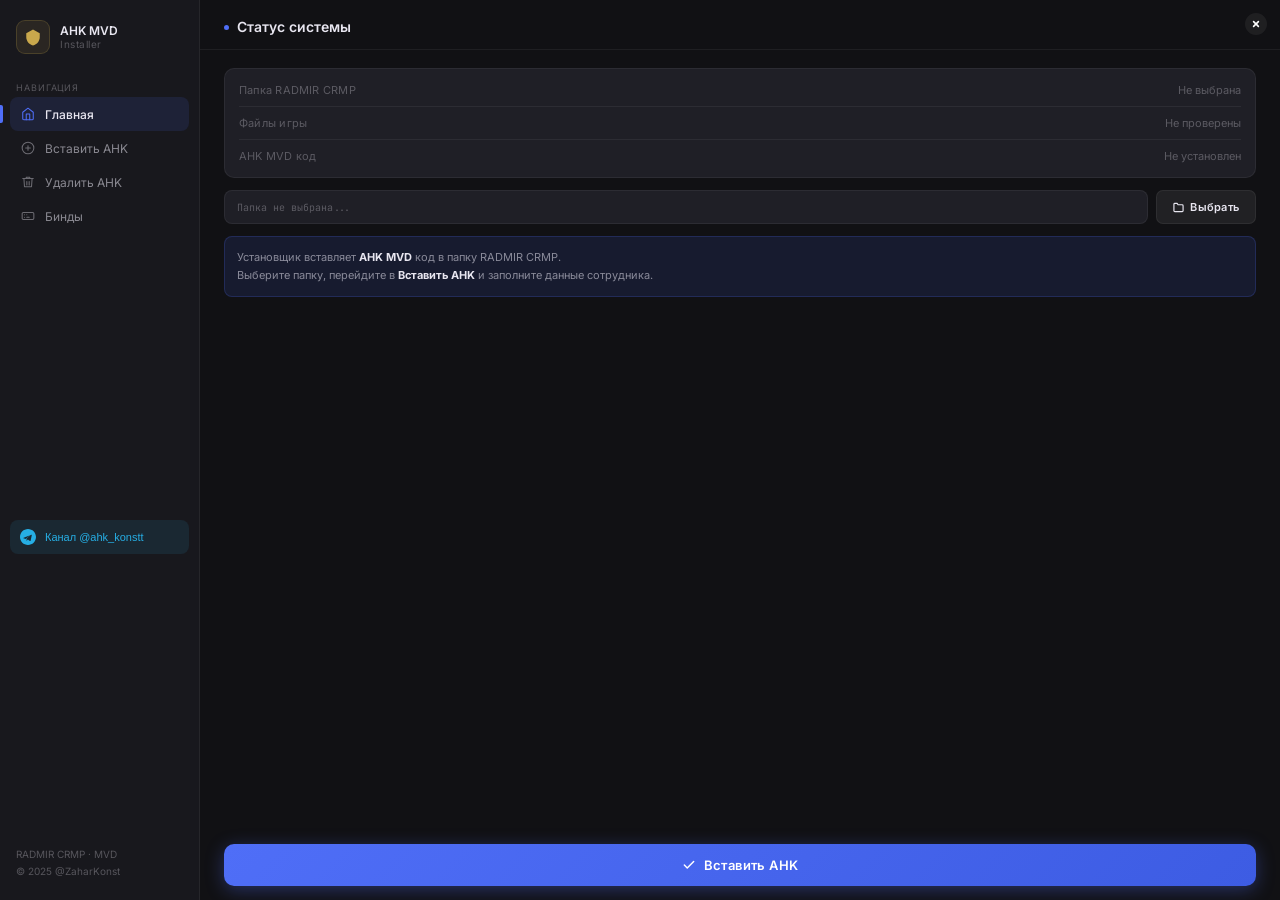
==== commit e0a0bf3a: "БИНДЫ И ТД" ====
--- a/index.html
+++ b/index.html
@@ -5,311 +5,407 @@
 <meta name="viewport" content="width=device-width, initial-scale=1.0">
 <title>AHK MVD Installer</title>
 <link rel="preconnect" href="https://fonts.googleapis.com">
-<link href="https://fonts.googleapis.com/css2?family=Open+Sans:ital,wght@0,400;0,600;0,700;1,700&family=Open+Sans+Condensed:ital,wght@1,700&display=swap" rel="stylesheet">
+<link href="https://fonts.googleapis.com/css2?family=Inter:wght@300;400;500;600&family=JetBrains+Mono:wght@400;500&display=swap" rel="stylesheet">
 <style>
 *{margin:0;padding:0;box-sizing:border-box}
 :root{
-  --bg-deep:#141414;--bg-dark:#272727;--bg-pad:#2e2e2e;--bg-light:#3d3d3d;--bg-hover:#474747;
-  --cream:#f4f1e1;--c80:rgba(244,241,225,.8);--c60:rgba(244,241,225,.6);--c30:rgba(244,241,225,.3);
-  --c15:rgba(244,241,225,.15);--c08:rgba(244,241,225,.08);
-  --accent:#0d73fd;--danger:#ea4f3d;--success:#3dea7a;--warn:#ffb74d;
-  --font:'Open Sans',sans-serif
+  --bg:#0a0a0b;--surface:#111114;--surface2:#18181d;--surface3:#1f1f26;
+  --border:rgba(255,255,255,.06);--border2:rgba(255,255,255,.10);
+  --text:#e8e6f0;--text2:rgba(232,230,240,.55);--text3:rgba(232,230,240,.30);
+  --accent:#4f6ef7;--accent2:#3d5ce3;--accent-dim:rgba(79,110,247,.12);
+  --danger:#e05555;--danger-dim:rgba(224,85,85,.12);
+  --success:#3dba7a;--success-dim:rgba(61,186,122,.12);
+  --warn:#e8a43b;
+  --gold:#c9a84c;--gold-dim:rgba(201,168,76,.10);
+  --font:'Inter',sans-serif;--mono:'JetBrains Mono',monospace
 }
 html,body{width:100%;height:100%;overflow:hidden}
-body{
-  font-family:var(--font);font-size:13px;color:var(--cream);
-  background:var(--bg-deep);display:flex;align-items:center;
-  justify-content:center;user-select:none;-webkit-app-region:drag
-}
-.pad{
-  background:radial-gradient(236% 147% at 79% 0%,#313131 0%,#2e2e2e 20%,#282828 100%);
-  border-radius:10px;width:820px;height:480px;display:flex;
-  overflow:hidden;position:relative;border:.5px solid var(--c15);
-  box-shadow:0 24px 60px rgba(0,0,0,.7);-webkit-app-region:no-drag
-}
-.pad-close{
-  position:absolute;top:9px;right:9px;width:20px;height:20px;
-  background:var(--bg-hover);border-radius:50%;display:flex;
-  align-items:center;justify-content:center;cursor:pointer;z-index:100;
-  border:none;outline:none;transition:background .2s;flex-shrink:0
-}
-.pad-close::before,.pad-close::after{
-  content:'';position:absolute;width:8px;height:1.5px;
-  background:var(--cream);border-radius:1px
-}
-.pad-close::before{transform:rotate(45deg)}
-.pad-close::after{transform:rotate(-45deg)}
-.pad-close:hover{background:#fff}
-.pad-close:hover::before,.pad-close:hover::after{background:#474747}
+body{font-family:var(--font);font-size:13px;color:var(--text);background:var(--bg);
+  display:flex;align-items:stretch;justify-content:stretch;
+  user-select:none;-webkit-app-region:drag}
+
+/* ══ Main window ══ */
+.window{
+  width:100%;height:100%;background:var(--surface);
+  border-radius:0;border:none;
+  display:flex;overflow:hidden;position:relative;
+  box-shadow:none;-webkit-app-region:no-drag
+}
+
+/* ══ Close btn ══ */
+.win-close{
+  position:absolute;top:13px;right:13px;z-index:100;
+  width:22px;height:22px;border-radius:50%;
+  background:rgba(255,255,255,.06);border:none;cursor:pointer;
+  display:flex;align-items:center;justify-content:center;transition:background .15s
+}
+.win-close:hover{background:var(--danger)}
+.win-close svg{width:8px;height:8px;stroke:#fff;stroke-width:2;fill:none;stroke-linecap:round}
+
+/* ══ Sidebar ══ */
 .sidebar{
-  width:190px;flex-shrink:0;background:rgba(0,0,0,.22);
-  border-right:.5px solid var(--c08);display:flex;flex-direction:column;padding:18px 0
-}
-.sb-logo{display:flex;align-items:center;padding:0 14px;margin-bottom:24px}
-.sb-logo-img{
-  width:32px;height:32px;border-radius:7px;
-  object-fit:cover;margin-right:10px;flex-shrink:0
-}
-.sb-logo-text{color:var(--cream);font-size:11px;font-weight:700;line-height:1.3}
-.sb-logo-text small{display:block;font-size:9px;opacity:.4;font-weight:400;letter-spacing:.03em}
-.sb-tabs{flex:1}
-.tab{
-  display:flex;align-items:center;padding:10px 14px;cursor:pointer;
-  transition:background .18s;position:relative;gap:10px
-}
-.tab:hover{background:var(--c08)}
-.tab.active{background:rgba(244,241,225,.1)}
-.tab.active::before{
-  content:'';position:absolute;left:0;top:0;width:2px;height:100%;
-  background:var(--accent);border-radius:0 1px 1px 0
-}
-.tab-ico{width:17px;height:17px;opacity:.5;flex-shrink:0;display:flex;align-items:center;justify-content:center}
-.tab.active .tab-ico{opacity:1}
-.tab-ico svg{width:15px;height:15px;stroke:var(--cream);stroke-width:2;fill:none;stroke-linecap:round;stroke-linejoin:round}
-.tab-lbl{font-size:11px;color:var(--cream);opacity:.6;font-weight:600}
-.tab.active .tab-lbl{opacity:1}
-.sb-ver{padding:0 14px;font-size:9px;color:rgba(244,241,225,.2);margin-top:auto;line-height:1.6}
-.main{flex:1;padding:20px 22px;overflow-y:auto;display:flex;flex-direction:column}
-.page{display:none;flex-direction:column;flex:1;animation:pgIn .18s ease}
+  width:200px;flex-shrink:0;background:var(--surface2);
+  border-right:.5px solid var(--border);
+  display:flex;flex-direction:column;padding:20px 0
+}
+.sb-head{padding:0 16px;margin-bottom:28px;display:flex;align-items:center;gap:10px}
+.sb-logo-icon{
+  width:34px;height:34px;border-radius:9px;
+  background:var(--gold-dim);border:.5px solid rgba(201,168,76,.2);
+  display:flex;align-items:center;justify-content:center;flex-shrink:0
+}
+.sb-logo-icon svg{width:18px;height:18px;fill:var(--gold)}
+.sb-logo-text{font-size:12px;font-weight:600;color:var(--text);line-height:1.3}
+.sb-logo-text span{display:block;font-size:10px;font-weight:400;color:var(--text3);letter-spacing:.05em}
+
+.sb-section{padding:0 10px;margin-bottom:4px}
+.sb-label{font-size:9px;color:var(--text3);text-transform:uppercase;letter-spacing:.1em;
+  padding:0 6px;margin-bottom:4px}
+
+.nav-item{
+  display:flex;align-items:center;gap:9px;padding:9px 10px;
+  border-radius:8px;cursor:pointer;transition:background .15s;position:relative
+}
+.nav-item:hover{background:rgba(255,255,255,.04)}
+.nav-item.active{background:var(--accent-dim)}
+.nav-item.active::before{
+  content:'';position:absolute;left:-10px;top:50%;transform:translateY(-50%);
+  width:3px;height:18px;background:var(--accent);border-radius:0 2px 2px 0
+}
+.nav-ico{width:16px;height:16px;opacity:.4;flex-shrink:0;display:flex;align-items:center;justify-content:center}
+.nav-item.active .nav-ico{opacity:1}
+.nav-ico svg{width:14px;height:14px;stroke:var(--text);stroke-width:1.8;fill:none;stroke-linecap:round;stroke-linejoin:round}
+.nav-item.active .nav-ico svg{stroke:var(--accent)}
+.nav-lbl{font-size:12px;color:var(--text2);font-weight:400}
+.nav-item.active .nav-lbl{color:var(--text);font-weight:500}
+
+.sb-foot{margin-top:auto;padding:0 16px;
+  font-size:10px;color:var(--text3);line-height:1.7}
+.sb-foot a{color:var(--text3);text-decoration:none;transition:color .15s}
+.sb-foot a:hover{color:var(--accent)}
+
+/* ══ Main area ══ */
+.main{flex:1;min-height:0;display:flex;flex-direction:column;overflow:hidden}
+
+/* ══ Page header ══ */
+.page-header{
+  padding:18px 24px 0;display:flex;align-items:center;gap:8px;
+  border-bottom:.5px solid var(--border);padding-bottom:14px;flex-shrink:0
+}
+.page-title{font-size:14px;font-weight:600;color:var(--text)}
+.page-dot{width:5px;height:5px;border-radius:50%;background:var(--accent);flex-shrink:0;margin-top:1px}
+
+/* ══ Content ══ */
+.content{flex:1;min-height:0;padding:18px 24px 14px;overflow-y:auto;display:flex;flex-direction:column}
+.content>*{flex-shrink:0}
+.page{display:none;flex-direction:column;flex:1;min-height:0;overflow:hidden;animation:fade .16s ease}
 .page.active{display:flex}
-@keyframes pgIn{from{opacity:0;transform:translateY(5px)}to{opacity:1;transform:none}}
-.pg-title{
-  font-size:13px;font-weight:700;color:var(--cream);margin-bottom:16px;
-  display:flex;align-items:center;gap:7px
-}
-.pg-title-dot{width:6px;height:6px;border-radius:50%;background:var(--accent);flex-shrink:0}
-.card{background:var(--c08);border:.5px solid var(--c15);border-radius:6px;padding:12px;margin-bottom:12px}
+.page>.content{overflow-y:auto}
+@keyframes fade{from{opacity:0;transform:translateY(4px)}to{opacity:1;transform:none}}
+
+/* ══ Cards ══ */
+.card{
+  background:var(--surface3);border:.5px solid var(--border);
+  border-radius:10px;padding:14px;margin-bottom:12px
+}
 .card-row{
   display:flex;align-items:center;justify-content:space-between;
-  font-size:10px;gap:8px
-}
-.card-row+.card-row{margin-top:8px;padding-top:8px;border-top:.5px solid var(--c08)}
-.cr-lbl{color:var(--c60);flex-shrink:0}
-.cr-val{color:var(--cream);font-weight:600;text-align:right;overflow:hidden;text-overflow:ellipsis;white-space:nowrap;max-width:380px;font-size:10px}
-.cr-val.ok{color:var(--success)}.cr-val.err{color:var(--danger)}.cr-val.muted{opacity:.4;font-weight:400}
+  font-size:11px;gap:8px
+}
+.card-row+.card-row{margin-top:9px;padding-top:9px;border-top:.5px solid var(--border)}
+.cr-lbl{color:var(--text3);flex-shrink:0;letter-spacing:.02em}
+.cr-val{color:var(--text);font-weight:500;text-align:right;overflow:hidden;text-overflow:ellipsis;white-space:nowrap;max-width:360px;font-size:11px}
+.cr-val.ok{color:var(--success)}.cr-val.err{color:var(--danger)}.cr-val.muted{color:var(--text3);font-weight:400}
+
+/* ══ Path row ══ */
 .path-row{display:flex;gap:8px;margin-bottom:12px}
 .path-disp{
-  flex:1;background:#1e1e1e;border:.5px solid var(--c15);border-radius:4px;
-  padding:0 10px;height:32px;font-size:10px;font-family:Consolas,monospace;
-  color:var(--c60);display:flex;align-items:center;overflow:hidden;
-  white-space:nowrap;text-overflow:ellipsis
-}
-.path-disp.set{color:var(--cream)}
+  flex:1;background:var(--surface3);border:.5px solid var(--border);
+  border-radius:8px;padding:0 12px;height:34px;font-size:10px;
+  font-family:var(--mono);color:var(--text3);
+  display:flex;align-items:center;overflow:hidden;white-space:nowrap;text-overflow:ellipsis
+}
+.path-disp.set{color:var(--success)}
+
+/* ══ Info / warn box ══ */
+.info-box{
+  background:var(--accent-dim);border:.5px solid rgba(79,110,247,.2);
+  border-radius:8px;padding:12px;margin-bottom:12px;
+  font-size:11px;color:var(--text2);line-height:1.6
+}
+.info-box b{color:var(--text)}
+.warn-box{
+  background:var(--danger-dim);border:.5px solid rgba(224,85,85,.2);
+  border-radius:8px;padding:12px;margin-bottom:12px
+}
+.warn-title{font-size:11px;font-weight:600;color:var(--danger);margin-bottom:5px;display:flex;align-items:center;gap:5px}
+.warn-title svg{width:12px;height:12px;stroke:currentColor;stroke-width:2.5;fill:none;flex-shrink:0}
+.warn-body{font-size:11px;color:var(--text2);line-height:1.55}
+.warn-body b{color:var(--text)}
+
+/* ══ Buttons ══ */
 .btn{
-  height:32px;padding:0 14px;border:none;border-radius:3px;cursor:pointer;
-  font-size:11px;font-weight:700;font-family:var(--font);transition:all .18s;
-  display:inline-flex;align-items:center;justify-content:center;
-  gap:5px;letter-spacing:.02em;flex-shrink:0
+  height:34px;padding:0 16px;border:none;border-radius:7px;cursor:pointer;
+  font-size:11px;font-weight:600;font-family:var(--font);
+  transition:all .15s;display:inline-flex;align-items:center;
+  justify-content:center;gap:6px;letter-spacing:.02em;flex-shrink:0
 }
 .btn svg{width:11px;height:11px;stroke:currentColor;stroke-width:2.5;fill:none;stroke-linecap:round;stroke-linejoin:round;flex-shrink:0}
 .btn:active{transform:scale(.97)}
 .btn-primary{background:var(--accent);color:#fff}
-.btn-primary:hover{background:#0a60d6}
+.btn-primary:hover{background:var(--accent2)}
 .btn-danger{background:var(--danger);color:#fff}
-.btn-danger:hover{background:#c43328}
-.btn-secondary{background:var(--bg-hover);color:var(--cream)}
-.btn-secondary:hover{background:#555}
-.btn-outline{background:transparent;color:var(--cream);border:.5px solid var(--c30)}
-.btn-outline:hover{background:var(--c08)}
-.btn:disabled{opacity:.4;cursor:not-allowed;transform:none}
+.btn-danger:hover{background:#c94040}
+.btn-secondary{background:rgba(255,255,255,.07);color:var(--text);border:.5px solid var(--border)}
+.btn-secondary:hover{background:rgba(255,255,255,.11)}
+.btn-ghost{background:transparent;color:var(--text2);border:.5px solid var(--border)}
+.btn-ghost:hover{background:rgba(255,255,255,.04);color:var(--text)}
+.btn:disabled{opacity:.35;cursor:not-allowed;transform:none}
+
+/* ══ Inputs ══ */
 .inp-grp{margin-bottom:10px}
-.inp-lbl{font-size:9px;color:var(--c60);margin-bottom:4px;text-transform:uppercase;letter-spacing:.06em}
+.inp-lbl{font-size:9px;color:var(--text3);margin-bottom:5px;text-transform:uppercase;letter-spacing:.08em;display:block}
 .inp{
-  width:100%;background:#474747;border:.5px solid var(--c15);border-radius:3px;
-  color:var(--cream);font-size:11px;height:32px;padding:0 10px;
-  transition:border .18s,box-shadow .18s;font-family:var(--font);outline:none
-}
-.inp:focus{border-color:var(--accent);box-shadow:inset 0 0 0 1px var(--accent)}
-.inp::placeholder{color:rgba(244,241,225,.25)}
+  width:100%;background:var(--surface3);border:.5px solid var(--border);
+  border-radius:7px;color:var(--text);font-size:11px;height:34px;padding:0 12px;
+  transition:border .15s;font-family:var(--font);outline:none
+}
+.inp:focus{border-color:rgba(79,110,247,.5)}
+.inp::placeholder{color:var(--text3)}
 .inp{user-select:text;-webkit-user-select:text;-webkit-app-region:no-drag}
-.inp-grp,.chk-row,.path-row,.card{user-select:text;-webkit-user-select:text;-webkit-app-region:no-drag}
+.inp-grp,.chk-row,.path-row,.card{-webkit-app-region:no-drag;user-select:text;-webkit-user-select:text}
 .btn,.main,.page,.sidebar{-webkit-app-region:no-drag}
+.inp-grp input{-webkit-app-region:no-drag}
+
+.inp-hotkey{font-family:var(--mono);font-size:11px;cursor:pointer;caret-color:transparent}
+.inp-hotkey-listening{border-color:rgba(79,110,247,.6)!important}
+
+/* ══ Grid ══ */
 .grid2{display:grid;grid-template-columns:1fr 1fr;gap:10px}
-.chk-row{display:flex;align-items:center;gap:8px;margin-bottom:12px;cursor:pointer}
+
+/* ══ Checkbox ══ */
+.chk-row{display:flex;align-items:center;gap:9px;margin-bottom:11px;cursor:pointer}
 .chk-box{
-  width:15px;height:15px;background:#474747;border:.5px solid var(--c30);
-  border-radius:3px;flex-shrink:0;display:flex;align-items:center;
-  justify-content:center;transition:background .18s
+  width:16px;height:16px;background:var(--surface3);
+  border:.5px solid var(--border2);border-radius:4px;flex-shrink:0;
+  display:flex;align-items:center;justify-content:center;transition:all .15s
 }
 .chk-box.on{background:var(--accent);border-color:var(--accent)}
-.chk-box svg{width:9px;height:9px;stroke:#fff;stroke-width:3;fill:none;opacity:0;transition:opacity .15s}
+.chk-box svg{width:9px;height:9px;stroke:#fff;stroke-width:2.8;fill:none;opacity:0;transition:opacity .12s}
 .chk-box.on svg{opacity:1}
-.chk-lbl{font-size:11px;color:var(--c60);font-weight:500}
-.chk-row:hover .chk-lbl{color:var(--cream)}
+.chk-lbl{font-size:12px;color:var(--text2)}
+.chk-row:hover .chk-lbl{color:var(--text)}
+
+/* ══ Collapsibles ══ */
 .cs-wrap{overflow:hidden;transition:max-height .25s ease,opacity .25s;max-height:0;opacity:0}
 .cs-wrap.show{max-height:60px;opacity:1}
-.warn-box{
-  background:rgba(234,79,61,.08);border:.5px solid rgba(234,79,61,.25);
-  border-radius:6px;padding:12px;margin-bottom:16px
-}
-.warn-title{font-size:11px;font-weight:700;color:var(--danger);margin-bottom:5px;display:flex;align-items:center;gap:5px}
-.warn-title svg{width:12px;height:12px;stroke:currentColor;stroke-width:2.5;fill:none;flex-shrink:0}
-.warn-body{font-size:10px;color:var(--c60);line-height:1.55}
-.warn-body b{color:var(--cream)}
-.info-box{
-  background:rgba(13,115,253,.08);border:.5px solid rgba(13,115,253,.25);
-  border-radius:6px;padding:12px;margin-bottom:12px;
-  font-size:10px;color:var(--c60);line-height:1.6
-}
-.info-box b{color:var(--cream)}
-.pbar{height:2px;background:var(--c08);border-radius:1px;overflow:hidden;margin-top:8px;display:none}
+.grab-wrap{overflow:hidden;transition:max-height .45s ease,opacity .3s;max-height:0;opacity:0;margin-bottom:0}
+.grab-wrap.show{max-height:400px;opacity:1;margin-bottom:10px}
+#swap-wrap{overflow:hidden;transition:max-height .45s ease,opacity .3s;max-height:0;opacity:0}
+#swap-wrap.show{max-height:140px;opacity:1}
+#menu-key-wrap{overflow:visible;}
+
+/* ══ Progress bar ══ */
+.pbar{height:2px;background:var(--border);border-radius:1px;overflow:hidden;margin-top:8px;display:none}
 .pbar.show{display:block}
 .pbar-fill{height:100%;width:0;background:var(--accent);transition:width .3s;border-radius:1px}
-.steps{display:flex;gap:6px;margin-bottom:16px}
-.step{flex:1;height:3px;background:var(--c15);border-radius:2px;transition:background .3s}
+
+/* ══ Steps ══ */
+.steps{display:flex;gap:5px;margin-bottom:14px}
+.step{flex:1;height:2px;background:var(--border2);border-radius:1px;transition:background .3s}
 .step.done{background:var(--accent)}
-.step.cur{background:rgba(13,115,253,.45)}
-
-/* ── Status flash ─────────────────────────────── */
-.status-flash{
-  position:fixed;bottom:18px;right:18px;
-  padding:8px 14px;border-radius:5px;font-size:11px;font-weight:700;
-  opacity:0;pointer-events:none;transition:opacity .25s;z-index:999
-}
-.status-flash.ok{background:rgba(61,234,122,.15);border:.5px solid var(--success);color:var(--success)}
-.status-flash.err{background:rgba(234,79,61,.15);border:.5px solid var(--danger);color:var(--danger)}
-.status-flash.show{opacity:1}
-
+.step.cur{background:rgba(79,110,247,.4)}
+
+/* ══ Toast (центр экрана) ══ */
+.toast{
+  position:fixed;left:50%;top:50%;
+  transform:translate(-50%,-50%) scale(.88);
+  pointer-events:none;z-index:9999;
+  display:flex;flex-direction:column;align-items:center;gap:10px;
+  opacity:0;transition:opacity .22s ease,transform .22s ease
+}
+.toast.show{opacity:1;transform:translate(-50%,-50%) scale(1)}
+.toast.hide{opacity:0;transform:translate(-50%,-50%) scale(.88)}
+.toast-icon{
+  width:52px;height:52px;border-radius:50%;
+  display:flex;align-items:center;justify-content:center;
+  flex-shrink:0
+}
+.toast-icon svg{width:24px;height:24px;stroke-width:2.2;fill:none;stroke-linecap:round;stroke-linejoin:round}
+.toast.ok .toast-icon{background:rgba(61,186,122,.15);border:.5px solid rgba(61,186,122,.35)}
+.toast.ok .toast-icon svg{stroke:var(--success)}
+.toast.err .toast-icon{background:rgba(224,85,85,.15);border:.5px solid rgba(224,85,85,.35)}
+.toast.err .toast-icon svg{stroke:var(--danger)}
+.toast-label{
+  font-size:13px;font-weight:600;letter-spacing:.02em
+}
+.toast.ok .toast-label{color:var(--success)}
+.toast.err .toast-label{color:var(--danger)}
+/* overlay размытие под тостом */
+.toast-bg{
+  position:fixed;inset:0;z-index:9998;
+  backdrop-filter:blur(2px);background:rgba(0,0,0,.25);
+  opacity:0;pointer-events:none;transition:opacity .22s
+}
+.toast-bg.show{opacity:1}
+
+/* ══ Scrollbar ══ */
 ::-webkit-scrollbar{width:3px}
 ::-webkit-scrollbar-track{background:transparent}
-::-webkit-scrollbar-thumb{background:var(--c15);border-radius:2px}
-::-webkit-scrollbar-thumb:hover{background:var(--c30)}
-
-/* ── Авто-снаряжение ──── */
-.grab-wrap{overflow:hidden;transition:max-height .45s ease,opacity .3s;max-height:0;opacity:0;margin-bottom:0}
-.grab-wrap.show{max-height:50vh;opacity:1;margin-bottom:10px}
-
-/* ══ Window.css — verbatim ══ */
-/* ══ Window.css — точные значения из исходника ══ */
+::-webkit-scrollbar-thumb{background:var(--border2);border-radius:2px}
+::-webkit-scrollbar-thumb:hover{background:rgba(255,255,255,.18)}
+
+/* ══ Game item list (Auto-grab) ══ */
 .window{--wd-margin:2.22vh;--wd-font-size:1.67vh}
 .window__buttons{display:flex;margin-top:10px}
-.window-table__col{align-items:center;display:flex;font-size:13px;font-weight:600;min-height:39px;justify-content:center;padding:6px 12px;text-align:center;flex-direction:column;width:100%}
+.window__buttons .controls-button__container{margin-right:14px}
+.window__buttons .controls-button__container:last-child{margin-right:0}
+.window-table__col{align-items:center;display:flex;font-size:12px;font-weight:500;min-height:36px;justify-content:center;padding:5px 10px;text-align:center;flex-direction:column;width:100%;color:var(--text)}
 .window-table__col p{line-height:1.4;margin:0}
-.window-table__item{background:#ffffff0d;border:0.19vh solid;border-color:#0000 #0000 #ffffff1a;border-radius:3px;box-shadow:inset 0vh 0.93vh 1.48vh 0vh #ffffff0d;color:#fff;cursor:pointer;display:flex;min-height:39px;margin-top:6px;position:relative}
+.window-table__item{
+  background:rgba(255,255,255,.04);border:.5px solid;
+  border-color:transparent transparent rgba(255,255,255,.08) transparent;
+  border-radius:6px;cursor:pointer;display:flex;min-height:36px;
+  margin-top:5px;position:relative;transition:all .15s
+}
 .window-table__item:first-child{margin-top:0}
-.window-table__item.selected{background:#f9b70133;border-color:#f9b701;box-shadow:inset 0vh 0.93vh 1.48vh 0vh #ffffff0d}
+.window-table__item:hover{background:rgba(255,255,255,.07)}
+.window-table__item.selected{
+  background:rgba(79,110,247,.15);border-color:rgba(79,110,247,.4);
+}
+.window-table__item.selected .window-table__col{color:var(--accent)}
 .window-table__items{line-height:0}
-.window-table__item_disabled{background:#0000;border:none;opacity:0.6;pointer-events:none}
-
-/* ══ Modal.css — точные значения из исходника ══ */
-.modal-container-wrapper{background:#141419eb;border:1.5px solid #ffffff0d;border-radius:6px;padding:3px;pointer-events:auto;position:relative}
-.modal-container{border:1.5px solid #fff0;border-radius:6px;padding:18px}
+.window-table__item_disabled{background:transparent;border:none;opacity:.4;pointer-events:none}
+
+.modal_violet .modal-container{border-top:.5px solid rgba(79,110,247,.4)}
+.modal_violet .modal-container-wrapper{box-shadow:inset 0 20px 30px -16px rgba(79,110,247,.15)}
+.modal-container-wrapper{
+  background:var(--surface2);border:.5px solid var(--border2);
+  border-radius:10px;padding:3px;position:relative
+}
+.modal-container{border:.5px solid transparent;border-radius:10px;padding:16px}
 .modal__content{position:relative;z-index:1}
-.modal__pattern-wrapper{height:191px;left:0;mask-image:linear-gradient(180deg,#d9d9d9,#73737300 70%);overflow:hidden;position:absolute;top:0;width:100%;pointer-events:none}
-.modal__title{color:#fff;font-family:"Open Sans Condensed","Open Sans",sans-serif;font-size:21px;font-style:italic;font-weight:700;line-height:normal;text-transform:uppercase}
-.modal__title *{margin:0}
-.modal_violet .modal-container{border-top:1.5px solid #7557e6}
-.modal_violet .modal-container-wrapper{box-shadow:inset 0vh 31px 39px -24px #7557e633}
-
-/* ══ Контейнер списка со скроллом ══ */
-/* ══ Кастомный скроллбар — тип 9 из ScrollableContainer.css ══ */
-.grab-list-container{
-  margin-top:10px;
-  max-height:170px;
-  overflow-y:scroll;
-  overflow-x:hidden;
-  width:100%;
-  position:relative;
-  scrollbar-width:none; /* Firefox — скрываем нативный */
-}
-.grab-list-container::-webkit-scrollbar{display:none} /* скрываем нативный */
-
-/* Кастомная рейка (rail_y type 9) */
-.grab-scroll-rail{
-  position:absolute;
-  right:0;top:0;bottom:0;
-  width:9px;
-  pointer-events:none;
-}
-.grab-scroll-rail-bg{
-  position:absolute;
-  left:50%;transform:translateX(-50%);
-  top:0;bottom:0;
-  width:3px;
-  background:#ffffff1a;
-  border-radius:2px;
-}
-.grab-scroll-thumb{
-  position:absolute;
-  right:0;
-  width:100%;
-  background:linear-gradient(0deg,#bcbcbd,#fff 75%);
-  border-radius:2px;
-  cursor:pointer;
-  min-height:14px;
-}
-/* ══ Обёртка для кастомного скроллбара ══ */
-.grab-list-wrapper{
-  position:relative;
-  margin-top:10px;
-}
-.grab-list-container{
-  max-height:170px;
-  overflow-y:scroll;
-  overflow-x:hidden;
-  width:calc(100% - 9px); /* место для рейки */
-  scrollbar-width:none;
-}
+.modal__pattern-wrapper{height:100px;left:0;mask-image:linear-gradient(180deg,#d9d9d9,#73737300 70%);overflow:hidden;position:absolute;top:0;width:100%;pointer-events:none}
+.modal__title{color:var(--text);font-size:15px;font-weight:600;letter-spacing:.03em;text-transform:uppercase;margin-bottom:2px}
+.grab-list-wrapper{position:relative;margin-top:8px}
+.grab-list-container{max-height:160px;overflow-y:scroll;overflow-x:hidden;width:calc(100% - 8px);scrollbar-width:none}
 .grab-list-container::-webkit-scrollbar{display:none}
-
-/* ══ Button.css — точные значения из исходника ══ */
-.controls-button{align-items:center;display:flex;height:20px;justify-content:center;position:relative;transition:all 0.25s ease;z-index:2}
-.controls-button-content{align-items:center;background:#d8d4cc;display:flex;flex:1 1;height:100%;justify-content:center;padding:0 6px;position:relative;transition:all 0.1s ease;z-index:9;border-radius:3px}
-.controls-button-icon{transition:all 0.25s ease}
-.controls-button-icon_key{height:8px;margin-right:3px;transition:opacity 0.25s ease;width:8px}
-.controls-button-icon_esc-hover{background:url("[data-uri]") 50%/cover no-repeat;display:none;height:12px;width:12px}
+.grab-scroll-rail{position:absolute;right:0;top:0;bottom:0;width:8px;pointer-events:none}
+.grab-scroll-rail-bg{position:absolute;left:50%;transform:translateX(-50%);top:0;bottom:0;width:2px;background:var(--border2);border-radius:1px}
+.grab-scroll-thumb{position:absolute;right:0;width:100%;background:rgba(255,255,255,.2);border-radius:1px;cursor:pointer;min-height:12px}
+.controls-button{align-items:center;display:flex;height:20px;justify-content:center;position:relative;transition:all .25s ease;z-index:2}
+.controls-button-content{align-items:center;background:rgba(255,255,255,.12);display:flex;flex:1 1;height:100%;justify-content:center;padding:0 6px;position:relative;transition:all .1s ease;z-index:9;border-radius:4px}
+.controls-button-content:hover{background:rgba(255,255,255,.18)}
+.controls-button-icon{transition:all .25s ease}
+.controls-button-icon_key{height:8px;margin-right:3px;opacity:.7;width:8px}
 .controls-button--text-wrapper{display:flex;flex-direction:column;height:100%;justify-content:center}
-.controls-button--text{align-items:center;color:#010106;display:flex;font-family:"Open Sans Condensed","Open Sans",sans-serif;font-size:11px;font-style:italic;font-weight:700;justify-content:center;line-height:69%;text-transform:uppercase;transition:all 0.25s ease}
-.controls-button--text-border{background-color:#01010640;height:1.5px;margin-top:1.5px;width:100%}
+.controls-button--text{align-items:center;color:var(--text);display:flex;font-family:var(--font);font-size:10px;font-weight:600;justify-content:center;line-height:69%;text-transform:uppercase;transition:all .25s ease;letter-spacing:.05em}
+.controls-button--text-border{background-color:rgba(255,255,255,.2);height:1px;margin-top:2px;width:100%}
 .controls-button_enter .controls-button-content{padding:0}
-.controls-button-shadow{background:linear-gradient(180deg,#0000 50%,#00000040);border-radius:0 0 3px 3px;bottom:0;left:0;position:absolute;right:0;top:0;z-index:10;pointer-events:none}
-
-/* ══ ButtonContainer.css — точные значения из исходника ══ */
-.controls-button__container{align-items:center;display:flex;margin-right:24px}
+.controls-button-shadow{background:linear-gradient(180deg,transparent 50%,rgba(0,0,0,.3));border-radius:0 0 4px 4px;bottom:0;left:0;position:absolute;right:0;top:0;z-index:10;pointer-events:none}
+.controls-button__container{align-items:center;display:flex;margin-right:20px}
 .controls-button__container:last-child{margin-right:0}
-.controls-button__container-text{color:#e7e5e4;font-family:"Open Sans Condensed","Open Sans",sans-serif;font-size:11px;font-style:italic;font-weight:700;line-height:normal;text-align:center;text-transform:uppercase}
-.controls-button__container-extra-text{color:#a6a09b;font-family:"Open Sans Condensed","Open Sans",sans-serif;font-size:11px;font-style:italic;font-weight:700;line-height:normal;text-align:center;text-transform:uppercase;margin-left:3px}
-.controls-button__container_disabled .controls-button__container-text,
-.controls-button__container_disabled .controls-button__container-extra-text{color:#eeeee633}
-
-/* ══ Фикс: window__buttons переопределяем ПОСЛЕ общих правил ══ */
-.window__buttons .controls-button__container{margin-right:14px}
-.window__buttons .controls-button__container:last-child{margin-right:0;flex-direction:row-reverse}
-.window__buttons .controls-button__container:last-child .controls-button__container-text{padding:0 1.11vh 0 0}
-
+.controls-button__container-text{color:var(--text2);font-family:var(--font);font-size:10px;font-weight:500;line-height:normal;text-align:center;text-transform:uppercase;letter-spacing:.05em}
+
+/* ══ Binds page ══ */
+.bind-row{
+  display:flex;align-items:center;gap:8px;
+  padding:8px 10px;background:var(--surface3);
+  border:.5px solid var(--border);border-radius:8px;
+  margin-bottom:6px;-webkit-app-region:no-drag
+}
+.bind-name{flex:1;font-size:11px;color:var(--text2);line-height:1.3;min-width:0}
+.bind-name b{color:var(--text);font-weight:500;display:block}
+.bind-name span{font-size:10px;color:var(--text3)}
+.bind-input-wrap{display:flex;gap:5px;align-items:center;flex-shrink:0}
+.bind-inp{
+  width:130px;background:var(--surface2);border:.5px solid var(--border2);
+  border-radius:6px;color:var(--text);font-size:10px;height:28px;
+  padding:0 8px;font-family:var(--mono);cursor:pointer;
+  caret-color:transparent;outline:none;transition:border .15s;text-align:center;
+  user-select:text;-webkit-user-select:text;-webkit-app-region:no-drag
+}
+.bind-inp:focus,.bind-inp.listening{border-color:rgba(79,110,247,.55);background:rgba(79,110,247,.07)}
+.bind-inp::placeholder{color:var(--text3);font-family:var(--font)}
+.bind-clear{
+  width:24px;height:24px;border:none;border-radius:5px;cursor:pointer;
+  background:rgba(255,255,255,.05);color:var(--text3);font-size:11px;
+  display:flex;align-items:center;justify-content:center;transition:all .15s;
+  flex-shrink:0;-webkit-app-region:no-drag
+}
+.bind-clear:hover{background:var(--danger-dim);color:var(--danger)}
+.binds-section-label{font-size:9px;color:var(--text3);text-transform:uppercase;letter-spacing:.1em;margin:12px 0 6px;padding-left:2px}
+
+/* ══ Scrollbar binds ══ */
+#binds-scroll{flex:1;overflow-y:auto;padding-right:2px}
+
+
+/* ══ Tag badge ══ */
+.badge{
+  display:inline-flex;align-items:center;gap:4px;
+  padding:2px 8px;border-radius:4px;font-size:10px;font-weight:500
+}
+.badge-accent{background:var(--accent-dim);color:var(--accent);border:.5px solid rgba(79,110,247,.2)}
+.badge-gold{background:var(--gold-dim);color:var(--gold);border:.5px solid rgba(201,168,76,.2)}
+
+/* ══ Hotkey display inline ══ */
+.hotkey{
+  font-family:var(--mono);font-size:10px;background:rgba(255,255,255,.07);
+  border:.5px solid var(--border2);border-radius:4px;padding:2px 6px;color:var(--text2)
+}
 </style>
 </head>
 <body>
-<div class="pad">
-  <button class="pad-close" onclick="window.pywebview && pywebview.api ? pywebview.api.close_app() : window.close()" title="Закрыть"></button>
+<div class="window">
+  <button class="win-close" onclick="window.pywebview&&pywebview.api?pywebview.api.close_app():window.close()" title="Закрыть">
+    <svg viewBox="0 0 10 10"><line x1="2" y1="2" x2="8" y2="8"/><line x1="8" y1="2" x2="2" y2="8"/></svg>
+  </button>
 
   <!-- Sidebar -->
   <div class="sidebar">
-    <div class="sb-logo">
-      <img class="sb-logo-img" src="__APP_ICON__" alt="">
-      <div class="sb-logo-text">AHK MVD<small>Installer v1.0</small></div>
+    <div class="sb-head">
+      <div class="sb-logo-icon">
+        <svg viewBox="0 0 24 24" xmlns="http://www.w3.org/2000/svg"><path d="M12 2L3 7v5c0 5.25 3.75 10.15 9 11.25C17.25 22.15 21 17.25 21 12V7L12 2z"/></svg>
+      </div>
+      <div class="sb-logo-text">AHK MVD<span>Installer</span></div>
     </div>
-    <div class="sb-tabs">
-      <div class="tab active" onclick="setTab('home',this)">
-        <div class="tab-ico">
-          <svg viewBox="0 0 24 24"><path d="M3 9l9-7 9 7v11a2 2 0 01-2 2H5a2 2 0 01-2-2z"/><polyline points="9 22 9 12 15 12 15 22"/></svg>
-        </div>
-        <span class="tab-lbl">Главная</span>
-      </div>
-      <div class="tab" onclick="setTab('insert',this)">
-        <div class="tab-ico">
-          <svg viewBox="0 0 24 24"><circle cx="12" cy="12" r="10"/><line x1="12" y1="8" x2="12" y2="16"/><line x1="8" y1="12" x2="16" y2="12"/></svg>
-        </div>
-        <span class="tab-lbl">Вставить AHK</span>
-      </div>
-      <div class="tab" onclick="setTab('remove',this)">
-        <div class="tab-ico">
-          <svg viewBox="0 0 24 24"><polyline points="3 6 5 6 21 6"/><path d="M19 6l-1 14H6L5 6"/><path d="M10 11v6M14 11v6"/><path d="M9 6V4h6v2"/></svg>
-        </div>
-        <span class="tab-lbl">Удалить AHK</span>
+
+    <div class="sb-section">
+      <div class="sb-label">Навигация</div>
+      <div class="nav-item active" onclick="setTab('home',this)">
+        <div class="nav-ico"><svg viewBox="0 0 24 24"><path d="M3 9l9-7 9 7v11a2 2 0 01-2 2H5a2 2 0 01-2-2z"/><polyline points="9 22 9 12 15 12 15 22"/></svg></div>
+        <span class="nav-lbl">Главная</span>
+      </div>
+      <div class="nav-item" onclick="setTab('insert',this)">
+        <div class="nav-ico"><svg viewBox="0 0 24 24"><circle cx="12" cy="12" r="10"/><line x1="12" y1="8" x2="12" y2="16"/><line x1="8" y1="12" x2="16" y2="12"/></svg></div>
+        <span class="nav-lbl">Вставить AHK</span>
+      </div>
+      <div class="nav-item" onclick="setTab('remove',this)">
+        <div class="nav-ico"><svg viewBox="0 0 24 24"><polyline points="3 6 5 6 21 6"/><path d="M19 6l-1 14H6L5 6"/><path d="M10 11v6M14 11v6"/><path d="M9 6V4h6v2"/></svg></div>
+        <span class="nav-lbl">Удалить AHK</span>
+      </div>
+      <div class="nav-item" onclick="setTab('binds',this)">
+        <div class="nav-ico"><svg viewBox="0 0 24 24"><rect x="2" y="6" width="20" height="12" rx="2"/><path d="M6 10h.01M10 10h.01M6 14h.01M10 14h4"/></svg></div>
+        <span class="nav-lbl">Бинды</span>
       </div>
     </div>
-    <div class="sb-ver">RADMIR CRMP · MVD AHK<br>© 2025 BensonZahar</div>
+
+    <div class="sb-section" style="margin-top:auto;margin-bottom:10px">
+      <button onclick="(window.pywebview&&pywebview.api&&pywebview.api.open_url)?pywebview.api.open_url('https://t.me/ahk_konstt'):window.open('https://t.me/ahk_konstt')" style="
+        width:100%;display:flex;align-items:center;gap:9px;
+        padding:9px 10px;border-radius:8px;border:none;
+        background:rgba(38,174,228,.10);cursor:pointer;
+        transition:background .15s;-webkit-app-region:no-drag
+      " onmouseover="this.style.background='rgba(38,174,228,.18)'" onmouseout="this.style.background='rgba(38,174,228,.10)'">
+        <svg viewBox="0 0 24 24" style="width:16px;height:16px;flex-shrink:0;fill:#26aee4"><path d="M12 0C5.373 0 0 5.373 0 12s5.373 12 12 12 12-5.373 12-12S18.627 0 12 0zm5.894 8.221-1.97 9.28c-.145.658-.537.818-1.084.508l-3-2.21-1.447 1.394c-.16.16-.295.295-.605.295l.213-3.053 5.56-5.023c.242-.213-.054-.333-.373-.12L8.32 14.862l-2.96-.924c-.643-.204-.657-.643.136-.953l11.57-4.461c.537-.194 1.006.131.828.697z"/></svg>
+        <span style="font-size:11px;font-weight:500;color:#26aee4">Канал @ahk_konstt</span>
+      </button>
+    </div>
+
+    <div class="sb-foot">
+      RADMIR CRMP · MVD<br>
+      © 2025 <a href="https://t.me/ZaharKonst" onclick="if(window.pywebview&&pywebview.api&&pywebview.api.open_url){pywebview.api.open_url('https://t.me/ZaharKonst')}return false;" onmouseover="this.style.color='var(--accent)'" onmouseout="this.style.color='var(--text3)'">@ZaharKonst</a>
+    </div>
   </div>
 
   <!-- Main -->
@@ -317,558 +413,749 @@
 
     <!-- PAGE: Главная -->
     <div class="page active" id="page-home">
-      <div class="pg-title"><div class="pg-title-dot"></div>Статус установщика</div>
-      <div class="card">
-        <div class="card-row">
-          <span class="cr-lbl">Папка RADMIR CRMP</span>
-          <span class="cr-val muted" id="st-folder">Не выбрана</span>
-        </div>
-        <div class="card-row">
-          <span class="cr-lbl">Файлы игры</span>
-          <span class="cr-val muted" id="st-index">Не проверены</span>
-        </div>
-        <div class="card-row">
-          <span class="cr-lbl">AHK MVD код</span>
-          <span class="cr-val muted" id="st-code">Не установлен</span>
-        </div>
-      </div>
-      <div class="path-row">
-        <div class="path-disp" id="path-disp">Папка не выбрана...</div>
-        <button class="btn btn-secondary" onclick="selectFolder()">
-          <svg viewBox="0 0 24 24"><path d="M22 19a2 2 0 01-2 2H4a2 2 0 01-2-2V5a2 2 0 012-2h5l2 3h9a2 2 0 012 2z"/></svg>
-          Выбрать
-        </button>
-      </div>
-      <div class="info-box">
-        Установщик вставляет <b>AHK MVD</b> код в вашу папку RADMIR CRMP.<br>
-        Выберите папку, затем перейдите в <b>Вставить AHK</b> и заполните данные сотрудника.
-      </div>
-      <div style="margin-top:auto">
-        <button class="btn btn-primary" onclick="setTab('insert',null)" style="width:100%">
-          <svg viewBox="0 0 24 24"><circle cx="12" cy="12" r="10"/><line x1="12" y1="8" x2="12" y2="16"/><line x1="8" y1="12" x2="16" y2="12"/></svg>
-          Вставить AHK
-        </button>
+      <div class="page-header">
+        <div class="page-dot"></div>
+        <span class="page-title">Статус системы</span>
+      </div>
+      <div class="content">
+        <div class="card">
+          <div class="card-row">
+            <span class="cr-lbl">Папка RADMIR CRMP</span>
+            <span class="cr-val muted" id="st-folder">Не выбрана</span>
+          </div>
+          <div class="card-row">
+            <span class="cr-lbl">Файлы игры</span>
+            <span class="cr-val muted" id="st-index">Не проверены</span>
+          </div>
+          <div class="card-row">
+            <span class="cr-lbl">AHK MVD код</span>
+            <span class="cr-val muted" id="st-code">Не установлен</span>
+          </div>
+        </div>
+
+        <div class="path-row">
+          <div class="path-disp" id="path-disp">Папка не выбрана...</div>
+          <button class="btn btn-secondary" onclick="selectFolder()">
+            <svg viewBox="0 0 24 24"><path d="M22 19a2 2 0 01-2 2H4a2 2 0 01-2-2V5a2 2 0 012-2h5l2 3h9a2 2 0 012 2z"/></svg>
+            Выбрать
+          </button>
+        </div>
+
+        <div class="info-box">
+          Установщик вставляет <b>AHK MVD</b> код в папку RADMIR CRMP.<br>
+          Выберите папку, перейдите в <b>Вставить AHK</b> и заполните данные сотрудника.
+        </div>
+
+        <div style="margin-top:auto">
+          <button class="btn btn-primary" onclick="setTab('insert',null)" style="width:100%;height:42px;font-size:13px;font-weight:600;border-radius:10px;background:linear-gradient(135deg,#4f6ef7,#3d5ce3);box-shadow:0 4px 18px rgba(79,110,247,.35);letter-spacing:.03em;gap:8px">
+            <svg viewBox="0 0 24 24" style="width:14px;height:14px;stroke:#fff;stroke-width:2.5;fill:none;stroke-linecap:round;stroke-linejoin:round"><polyline points="20 6 9 17 4 12"/></svg>
+            Вставить AHK
+          </button>
+        </div>
       </div>
     </div>
 
     <!-- PAGE: Вставить AHK -->
     <div class="page" id="page-insert">
-      <div class="pg-title">
-        <div class="pg-title-dot" style="background:var(--accent)"></div>
-        Данные сотрудника МВД
-      </div>
-      <div class="steps">
-        <div class="step done" id="si0"></div>
-        <div class="step" id="si1"></div>
-        <div class="step" id="si2"></div>
-      </div>
-      <div class="inp-grp">
-        <div class="inp-lbl">Звание (на русском)</div>
-        <input class="inp" id="f-rank" placeholder="Подполковник" oninput="updateSteps()">
-      </div>
-      <div class="grid2">
+      <div class="page-header">
+        <div class="page-dot" style="background:var(--accent)"></div>
+        <span class="page-title">Данные сотрудника МВД</span>
+      </div>
+      <div class="content">
+        <div class="steps">
+          <div class="step done" id="si0"></div>
+          <div class="step" id="si1"></div>
+          <div class="step" id="si2"></div>
+        </div>
+
         <div class="inp-grp">
-          <div class="inp-lbl">Имя</div>
-          <input class="inp" id="f-fname" placeholder="Захар" oninput="updateSteps()">
-        </div>
-        <div class="inp-grp">
-          <div class="inp-lbl">Фамилия</div>
-          <input class="inp" id="f-lname" placeholder="Конст" oninput="updateSteps()">
-        </div>
-      </div>
-      <div class="chk-row" onclick="toggleCallsign()">
-        <div class="chk-box" id="chk-box">
-          <svg viewBox="0 0 24 24"><polyline points="20 6 9 17 4 12"/></svg>
-        </div>
-        <span class="chk-lbl">Позывной ОМОН</span>
-      </div>
-      <div class="cs-wrap" id="cs-wrap">
-        <div class="inp-grp">
-          <div class="inp-lbl">Позывной</div>
-          <input class="inp" id="f-callsign" placeholder="Напр. Гром-1">
-        </div>
-      </div>
-      <div class="chk-row" onclick="toggleAutoPassword()">
-        <div class="chk-box" id="chk-box-pwd">
-          <svg viewBox="0 0 24 24"><polyline points="20 6 9 17 4 12"/></svg>
-        </div>
-        <span class="chk-lbl">Авто-ввод пароля при входе</span>
-      </div>
-      <div class="cs-wrap" id="pwd-wrap">
-        <div class="inp-grp">
-          <div class="inp-lbl">Пароль</div>
-          <input class="inp" id="f-password" type="password" placeholder="Введите пароль">
-        </div>
-      </div>
-      <div class="chk-row" onclick="toggleAutoGrab()">
-        <div class="chk-box" id="chk-box-grab">
-          <svg viewBox="0 0 24 24"><polyline points="20 6 9 17 4 12"/></svg>
-        </div>
-        <span class="chk-lbl">Авто-снаряжение</span>
-      </div>
-      <!-- Игровой интерфейс настройки снаряжения -->
-      <div class="grab-wrap" id="grab-wrap">
-        <!-- Точная структура Modal (modal_violet) + Window list -->
-        <div class="modal_violet" style="font-family:'Open Sans',sans-serif">
-          <div class="modal-container-wrapper">
-            <div class="modal-container">
-              <!-- Граффити паттерн как в игре (modal__pattern-wrapper) -->
-              <div class="modal__pattern-wrapper">
-                <div class="graffiti-pattern__image-wrapper" style="transform:rotate(148deg) scaleX(-1);opacity:0.05;height:23.61vh;width:100%">
-                  <div class="graffiti-pattern__image" style="background-image:url('[data-uri]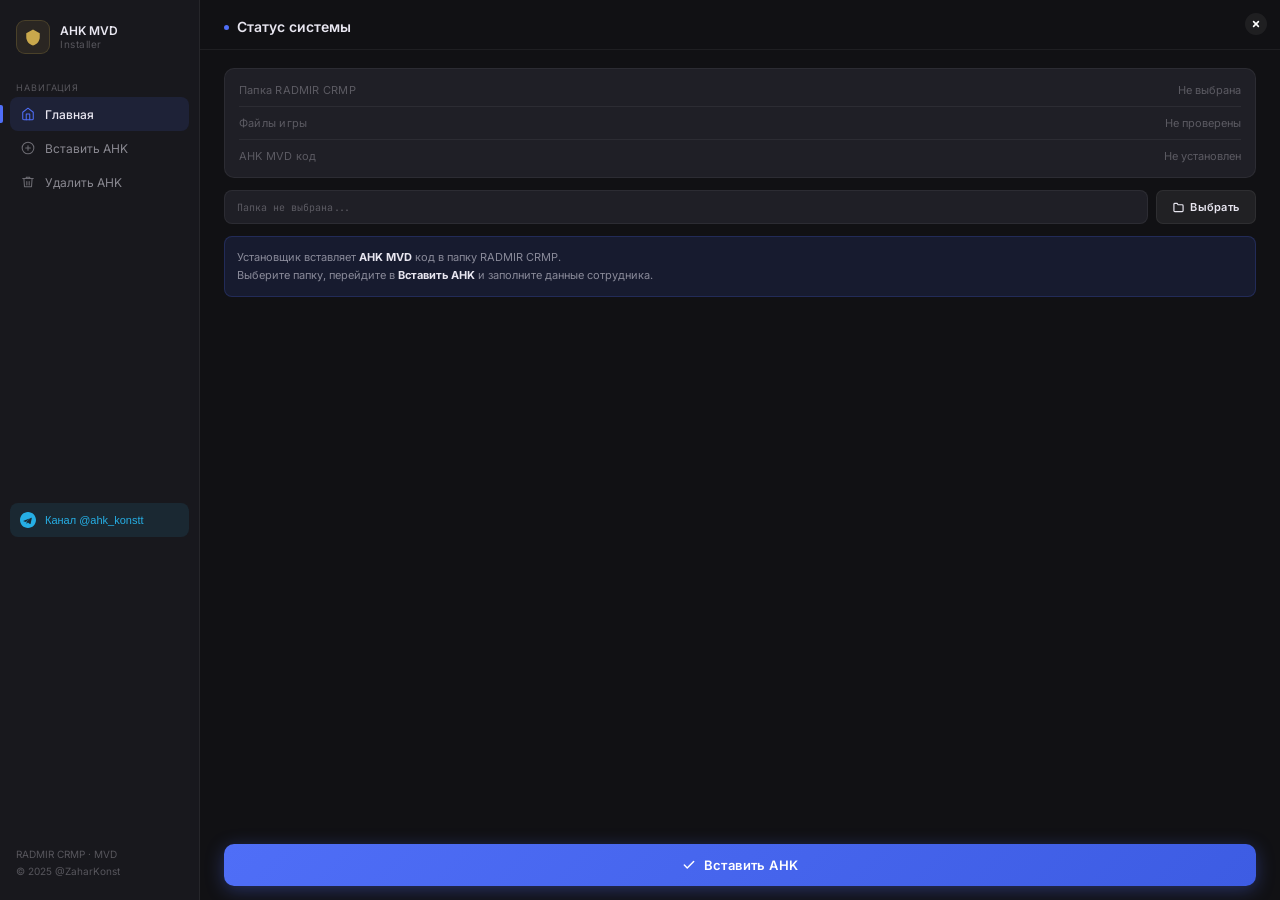
==== commit e3bff9f3: "колесико если что назад" ====
--- a/index.html
+++ b/index.html
@@ -248,6 +248,36 @@
   opacity:0;pointer-events:none;transition:opacity .22s
 }
 .toast-bg.show{opacity:1}
+
+/* ══ Key-capture overlay ══ */
+.key-overlay{
+  position:fixed;inset:0;z-index:99999;
+  background:rgba(10,10,11,.92);backdrop-filter:blur(6px);
+  display:flex;flex-direction:column;align-items:center;justify-content:center;gap:18px;
+  opacity:0;pointer-events:none;transition:opacity .18s ease
+}
+.key-overlay.show{opacity:1;pointer-events:all}
+.key-overlay-box{
+  background:var(--surface2);border:.5px solid var(--border2);
+  border-radius:14px;padding:32px 40px;
+  display:flex;flex-direction:column;align-items:center;gap:14px;
+  box-shadow:0 8px 40px rgba(0,0,0,.6)
+}
+.key-overlay-title{font-size:13px;font-weight:600;color:var(--text);letter-spacing:.02em}
+.key-overlay-sub{font-size:11px;color:var(--text3);text-align:center;line-height:1.6}
+.key-overlay-hint{
+  display:flex;align-items:center;gap:8px;
+  font-size:11px;color:var(--text3);margin-top:2px
+}
+.key-overlay-hint span{
+  background:var(--surface3);border:.5px solid var(--border2);
+  border-radius:5px;padding:3px 9px;font-family:var(--mono);font-size:10px;color:var(--text2)
+}
+.key-overlay-cancel{
+  font-size:10px;color:var(--text3);cursor:pointer;
+  padding:6px 14px;border-radius:6px;transition:background .15s
+}
+.key-overlay-cancel:hover{background:rgba(255,255,255,.06);color:var(--text)}
 
 /* ══ Scrollbar ══ */
 ::-webkit-scrollbar{width:3px}
@@ -307,38 +337,8 @@
 .controls-button__container:last-child{margin-right:0}
 .controls-button__container-text{color:var(--text2);font-family:var(--font);font-size:10px;font-weight:500;line-height:normal;text-align:center;text-transform:uppercase;letter-spacing:.05em}
 
-/* ══ Binds page ══ */
-.bind-row{
-  display:flex;align-items:center;gap:8px;
-  padding:8px 10px;background:var(--surface3);
-  border:.5px solid var(--border);border-radius:8px;
-  margin-bottom:6px;-webkit-app-region:no-drag
-}
-.bind-name{flex:1;font-size:11px;color:var(--text2);line-height:1.3;min-width:0}
-.bind-name b{color:var(--text);font-weight:500;display:block}
-.bind-name span{font-size:10px;color:var(--text3)}
-.bind-input-wrap{display:flex;gap:5px;align-items:center;flex-shrink:0}
-.bind-inp{
-  width:130px;background:var(--surface2);border:.5px solid var(--border2);
-  border-radius:6px;color:var(--text);font-size:10px;height:28px;
-  padding:0 8px;font-family:var(--mono);cursor:pointer;
-  caret-color:transparent;outline:none;transition:border .15s;text-align:center;
-  user-select:text;-webkit-user-select:text;-webkit-app-region:no-drag
-}
-.bind-inp:focus,.bind-inp.listening{border-color:rgba(79,110,247,.55);background:rgba(79,110,247,.07)}
-.bind-inp::placeholder{color:var(--text3);font-family:var(--font)}
-.bind-clear{
-  width:24px;height:24px;border:none;border-radius:5px;cursor:pointer;
-  background:rgba(255,255,255,.05);color:var(--text3);font-size:11px;
-  display:flex;align-items:center;justify-content:center;transition:all .15s;
-  flex-shrink:0;-webkit-app-region:no-drag
-}
-.bind-clear:hover{background:var(--danger-dim);color:var(--danger)}
-.binds-section-label{font-size:9px;color:var(--text3);text-transform:uppercase;letter-spacing:.1em;margin:12px 0 6px;padding-left:2px}
-
-/* ══ Scrollbar binds ══ */
-#binds-scroll{flex:1;overflow-y:auto;padding-right:2px}
-
+/* ══ Divider ══ */
+.divider{height:.5px;background:var(--border);margin:10px 0}
 
 /* ══ Tag badge ══ */
 .badge{
@@ -383,10 +383,6 @@
       <div class="nav-item" onclick="setTab('remove',this)">
         <div class="nav-ico"><svg viewBox="0 0 24 24"><polyline points="3 6 5 6 21 6"/><path d="M19 6l-1 14H6L5 6"/><path d="M10 11v6M14 11v6"/><path d="M9 6V4h6v2"/></svg></div>
         <span class="nav-lbl">Удалить AHK</span>
-      </div>
-      <div class="nav-item" onclick="setTab('binds',this)">
-        <div class="nav-ico"><svg viewBox="0 0 24 24"><rect x="2" y="6" width="20" height="12" rx="2"/><path d="M6 10h.01M10 10h.01M6 14h.01M10 14h4"/></svg></div>
-        <span class="nav-lbl">Бинды</span>
       </div>
     </div>
 
@@ -673,201 +669,17 @@
   </div>
 </div>
 
-  </div>
-</div>
-
-<!-- ══ PAGE: Бинды ══ -->
-<div class="page" id="page-binds" style="display:none">
-  <div class="page-header">
-    <div class="page-dot" style="background:var(--gold)"></div>
-    <span class="page-title">Бинды — прямые хоткеи на действия</span>
-  </div>
-  <div class="content" style="display:flex;flex-direction:column;overflow:hidden;padding-bottom:0">
-    <div class="info-box" style="margin-bottom:8px;flex-shrink:0">
-      Назначьте кнопку на любое действие — оно сработает <b>сразу без открытия меню</b>.<br>
-      Поддерживается: <span class="hotkey">Alt+Q</span> <span class="hotkey">F6</span> <span class="hotkey">Numpad1</span> <span class="hotkey">Mouse4</span> <span class="hotkey">Mouse5</span> <span class="hotkey">WheelUp</span> <span class="hotkey">WheelDown</span>
-    </div>
-    <div id="binds-scroll">
-
-      <div class="binds-section-label">Повседневная служба</div>
-
-      <div class="bind-row">
-        <div class="bind-name"><b>Приветствие</b><span>/doc — первый контакт</span></div>
-        <div class="bind-input-wrap">
-          <input class="bind-inp" id="bind-greeting" placeholder="Нажмите..." readonly
-            onfocus="startBindListen('greeting')" onblur="stopBindListen('greeting')">
-          <button class="bind-clear" onclick="clearBind('greeting')" title="Очистить">✕</button>
-        </div>
-      </div>
-      <div class="bind-row">
-        <div class="bind-name"><b>Проверка документов</b><span>Требование предъявить документы</span></div>
-        <div class="bind-input-wrap">
-          <input class="bind-inp" id="bind-checkDocuments" placeholder="Нажмите..." readonly
-            onfocus="startBindListen('checkDocuments')" onblur="stopBindListen('checkDocuments')">
-          <button class="bind-clear" onclick="clearBind('checkDocuments')" title="Очистить">✕</button>
-        </div>
-      </div>
-      <div class="bind-row">
-        <div class="bind-name"><b>Изучение документов</b><span>Осмотр документов гражданина</span></div>
-        <div class="bind-input-wrap">
-          <input class="bind-inp" id="bind-studyDocuments" placeholder="Нажмите..." readonly
-            onfocus="startBindListen('studyDocuments')" onblur="stopBindListen('studyDocuments')">
-          <button class="bind-clear" onclick="clearBind('studyDocuments')" title="Очистить">✕</button>
-        </div>
-      </div>
-      <div class="bind-row">
-        <div class="bind-name"><b>Сканирование</b><span>Сканирование планшетом</span></div>
-        <div class="bind-input-wrap">
-          <input class="bind-inp" id="bind-scanningTablet" placeholder="Нажмите..." readonly
-            onfocus="startBindListen('scanningTablet')" onblur="stopBindListen('scanningTablet')">
-          <button class="bind-clear" onclick="clearBind('scanningTablet')" title="Очистить">✕</button>
-        </div>
-      </div>
-      <div class="bind-row">
-        <div class="bind-name"><b>Надевание наручников</b><span>Требует ID цели</span></div>
-        <div class="bind-input-wrap">
-          <input class="bind-inp" id="bind-cuffing" placeholder="Нажмите..." readonly
-            onfocus="startBindListen('cuffing')" onblur="stopBindListen('cuffing')">
-          <button class="bind-clear" onclick="clearBind('cuffing')" title="Очистить">✕</button>
-        </div>
-      </div>
-      <div class="bind-row">
-        <div class="bind-name"><b>Посадка в машину</b><span>Требует ID цели</span></div>
-        <div class="bind-input-wrap">
-          <input class="bind-inp" id="bind-putInCar" placeholder="Нажмите..." readonly
-            onfocus="startBindListen('putInCar')" onblur="stopBindListen('putInCar')">
-          <button class="bind-clear" onclick="clearBind('putInCar')" title="Очистить">✕</button>
-        </div>
-      </div>
-      <div class="bind-row">
-        <div class="bind-name"><b>Доставка в участок</b><span>Требует ID цели</span></div>
-        <div class="bind-input-wrap">
-          <input class="bind-inp" id="bind-arrest" placeholder="Нажмите..." readonly
-            onfocus="startBindListen('arrest')" onblur="stopBindListen('arrest')">
-          <button class="bind-clear" onclick="clearBind('arrest')" title="Очистить">✕</button>
-        </div>
-      </div>
-      <div class="bind-row">
-        <div class="bind-name"><b>Снятие наручников</b><span>Требует ID цели</span></div>
-        <div class="bind-input-wrap">
-          <input class="bind-inp" id="bind-uncuffing" placeholder="Нажмите..." readonly
-            onfocus="startBindListen('uncuffing')" onblur="stopBindListen('uncuffing')">
-          <button class="bind-clear" onclick="clearBind('uncuffing')" title="Очистить">✕</button>
-        </div>
-      </div>
-      <div class="bind-row">
-        <div class="bind-name"><b>Преследование</b><span>Требует ID цели</span></div>
-        <div class="bind-input-wrap">
-          <input class="bind-inp" id="bind-chase" placeholder="Нажмите..." readonly
-            onfocus="startBindListen('chase')" onblur="stopBindListen('chase')">
-          <button class="bind-clear" onclick="clearBind('chase')" title="Очистить">✕</button>
-        </div>
-      </div>
-      <div class="bind-row">
-        <div class="bind-name"><b>Обыск</b><span>Требует ID цели</span></div>
-        <div class="bind-input-wrap">
-          <input class="bind-inp" id="bind-search" placeholder="Нажмите..." readonly
-            onfocus="startBindListen('search')" onblur="stopBindListen('search')">
-          <button class="bind-clear" onclick="clearBind('search')" title="Очистить">✕</button>
-        </div>
-      </div>
-      <div class="bind-row">
-        <div class="bind-name"><b>Конвоирование</b><span>Требует ID цели</span></div>
-        <div class="bind-input-wrap">
-          <input class="bind-inp" id="bind-escort" placeholder="Нажмите..." readonly
-            onfocus="startBindListen('escort')" onblur="stopBindListen('escort')">
-          <button class="bind-clear" onclick="clearBind('escort')" title="Очистить">✕</button>
-        </div>
-      </div>
-      <div class="bind-row">
-        <div class="bind-name"><b>Снятие розыска</b><span>Требует ID цели</span></div>
-        <div class="bind-input-wrap">
-          <input class="bind-inp" id="bind-clearWanted" placeholder="Нажмите..." readonly
-            onfocus="startBindListen('clearWanted')" onblur="stopBindListen('clearWanted')">
-          <button class="bind-clear" onclick="clearBind('clearWanted')" title="Очистить">✕</button>
-        </div>
-      </div>
-      <div class="bind-row">
-        <div class="bind-name"><b>Изъятие веществ</b><span>Требует ID цели</span></div>
-        <div class="bind-input-wrap">
-          <input class="bind-inp" id="bind-confiscate" placeholder="Нажмите..." readonly
-            onfocus="startBindListen('confiscate')" onblur="stopBindListen('confiscate')">
-          <button class="bind-clear" onclick="clearBind('confiscate')" title="Очистить">✕</button>
-        </div>
-      </div>
-      <div class="bind-row">
-        <div class="bind-name"><b>Разбитие стекла</b><span>Требует ID цели</span></div>
-        <div class="bind-input-wrap">
-          <input class="bind-inp" id="bind-breakGlass" placeholder="Нажмите..." readonly
-            onfocus="startBindListen('breakGlass')" onblur="stopBindListen('breakGlass')">
-          <button class="bind-clear" onclick="clearBind('breakGlass')" title="Очистить">✕</button>
-        </div>
-      </div>
-      <div class="bind-row">
-        <div class="bind-name"><b>Снятие маски</b></div>
-        <div class="bind-input-wrap">
-          <input class="bind-inp" id="bind-removeMask" placeholder="Нажмите..." readonly
-            onfocus="startBindListen('removeMask')" onblur="stopBindListen('removeMask')">
-          <button class="bind-clear" onclick="clearBind('removeMask')" title="Очистить">✕</button>
-        </div>
-      </div>
-      <div class="bind-row">
-        <div class="bind-name"><b>Сканирование отпечатков</b></div>
-        <div class="bind-input-wrap">
-          <input class="bind-inp" id="bind-fingerprint" placeholder="Нажмите..." readonly
-            onfocus="startBindListen('fingerprint')" onblur="stopBindListen('fingerprint')">
-          <button class="bind-clear" onclick="clearBind('fingerprint')" title="Очистить">✕</button>
-        </div>
-      </div>
-      <div class="bind-row">
-        <div class="bind-name"><b>Изъятие прав</b><span>Требует ID цели</span></div>
-        <div class="bind-input-wrap">
-          <input class="bind-inp" id="bind-takeLicense" placeholder="Нажмите..." readonly
-            onfocus="startBindListen('takeLicense')" onblur="stopBindListen('takeLicense')">
-          <button class="bind-clear" onclick="clearBind('takeLicense')" title="Очистить">✕</button>
-        </div>
-      </div>
-      <div class="bind-row">
-        <div class="bind-name"><b>Права Миранды</b></div>
-        <div class="bind-input-wrap">
-          <input class="bind-inp" id="bind-miranda" placeholder="Нажмите..." readonly
-            onfocus="startBindListen('miranda')" onblur="stopBindListen('miranda')">
-          <button class="bind-clear" onclick="clearBind('miranda')" title="Очистить">✕</button>
-        </div>
-      </div>
-
-      <div class="binds-section-label" style="margin-top:14px">Выдача штрафа / розыска</div>
-      <div class="bind-row">
-        <div class="bind-name"><b>Выдать штраф</b><span>Открывает меню КоАП [/ticket]</span></div>
-        <div class="bind-input-wrap">
-          <input class="bind-inp" id="bind-fine" placeholder="Нажмите..." readonly
-            onfocus="startBindListen('fine')" onblur="stopBindListen('fine')">
-          <button class="bind-clear" onclick="clearBind('fine')" title="Очистить">✕</button>
-        </div>
-      </div>
-      <div class="bind-row">
-        <div class="bind-name"><b>Выдать розыск</b><span>Открывает меню УК [/su]</span></div>
-        <div class="bind-input-wrap">
-          <input class="bind-inp" id="bind-wantedFine" placeholder="Нажмите..." readonly
-            onfocus="startBindListen('wantedFine')" onblur="stopBindListen('wantedFine')">
-          <button class="bind-clear" onclick="clearBind('wantedFine')" title="Очистить">✕</button>
-        </div>
-      </div>
-
-      <div style="height:10px;flex-shrink:0"></div>
+<!-- Key-capture overlay -->
+<div class="key-overlay" id="key-overlay">
+  <div class="key-overlay-box">
+    <svg viewBox="0 0 24 24" style="width:28px;height:28px;stroke:var(--accent);stroke-width:1.5;fill:none;stroke-linecap:round;stroke-linejoin:round"><rect x="2" y="7" width="20" height="14" rx="2"/><path d="M6 11h.01M10 11h.01M14 11h.01M18 11h.01M6 15h4M14 15h4"/><path d="M8 7V4M16 7V4"/></svg>
+    <div class="key-overlay-title" id="key-overlay-title">Нажмите кнопку или комбинацию</div>
+    <div class="key-overlay-sub">Клавиша, комбинация (Alt/Ctrl/Shift + клавиша),<br>колёсико мыши ↑↓ или боковые кнопки мыши</div>
+    <div class="key-overlay-hint">
+      <span>Esc</span><span style="background:none;border:none;padding:0">— отмена</span>
     </div>
   </div>
-  <!-- sticky footer -->
-  <div style="padding:12px 24px;border-top:.5px solid var(--border);background:var(--surface);flex-shrink:0">
-    <div id="pbar-binds" class="pbar" style="margin:0 0 8px"><div class="pbar-fill" id="pbar-binds-f"></div></div>
-    <div style="display:flex;gap:8px">
-      <button class="btn btn-primary" onclick="doInsertWithBinds()" style="flex:1" id="btn-binds-save">
-        <svg viewBox="0 0 24 24"><polyline points="20 6 9 17 4 12"/></svg>
-        Сохранить и вставить код
-      </button>
-      <button class="btn btn-ghost" onclick="clearAllBinds()">Сбросить все</button>
-    </div>
-  </div>
+  <div class="key-overlay-cancel" id="key-overlay-cancel">Отмена</div>
 </div>
 
 <div class="toast-bg" id="toast-bg"></div>
@@ -881,159 +693,9 @@
 <script>
 var folderSelected=false,callsignOn=false,autoPasswordOn=false,autoGrabOn=false;
 var savedAutoGrab=null,swapEnabled=false,swapKey='Alt+Q';
-var _swapListening=false,menuKey='Alt+0',_menuListening=false;
+var menuKey='Alt+0';
 var grabItems={painkiller:false,medkit:false,baton:false,baton2:false,vest:false,taumeter:false,diag:false,taser:false,deagle:false,akm:false,aks74u:false,remington:false,magnum:false,ammo762:false,ammo545:false,ammo12x70:false};
 var api=null;
-
-// ── Бинды ───────────────────────────────────────────────
-var BIND_ACTIONS = ['greeting','checkDocuments','studyDocuments','scanningTablet',
-  'cuffing','putInCar','arrest','uncuffing','chase','search','escort','clearWanted',
-  'confiscate','breakGlass','removeMask','fingerprint','takeLicense','miranda',
-  'fine','wantedFine'];
-var binds = {}; // { action: "Alt+G", ... }
-var _bindListening = null; // текущий action для которого слушаем
-
-function _captureHotkey(e, isWheel, wheelDir) {
-    if (!_bindListening && !_swapListening && !_menuListening) return;
-    var combo = '';
-    if (isWheel) {
-        var mods = [];
-        if (e.ctrlKey) mods.push('Ctrl');
-        if (e.altKey)  mods.push('Alt');
-        if (e.shiftKey) mods.push('Shift');
-        mods.push(wheelDir > 0 ? 'WheelUp' : 'WheelDown');
-        combo = mods.join('+');
-    } else if (e.type === 'mousedown') {
-        // Mouse-кнопки (не ЛКМ/ПКМ без модификаторов — они используются для управления интерфейсом)
-        var btnNames = {0:'Mouse1',1:'Mouse3',2:'Mouse2',3:'Mouse4',4:'Mouse5'};
-        var btnName = btnNames[e.button];
-        if (!btnName) return;
-        var mods = [];
-        if (e.ctrlKey) mods.push('Ctrl');
-        if (e.altKey)  mods.push('Alt');
-        if (e.shiftKey) mods.push('Shift');
-        mods.push(btnName);
-        combo = mods.join('+');
-    } else {
-        // Клавиатура
-        e.preventDefault(); e.stopPropagation();
-        var ignored = ['Control','Shift','Alt','Meta','AltGraph'];
-        if (ignored.indexOf(e.key) !== -1) return;
-        var parts = [];
-        if (e.ctrlKey) parts.push('Ctrl');
-        if (e.altKey)  parts.push('Alt');
-        if (e.shiftKey) parts.push('Shift');
-        var keyName = e.code;
-        if (/^Key([A-Z])$/.test(e.code))    keyName = e.code.replace('Key','');
-        else if (/^Digit(\d)$/.test(e.code)) keyName = e.code.replace('Digit','');
-        else if (/^Numpad(\d)$/.test(e.code)) keyName = e.code;
-        else if (/^F\d+$/.test(e.key))       keyName = e.key;
-        else keyName = e.key;
-        parts.push(keyName);
-        combo = parts.join('+');
-    }
-    if (!combo) return;
-
-    if (_bindListening) {
-        binds[_bindListening] = combo;
-        var inp = document.getElementById('bind-' + _bindListening);
-        if (inp) { inp.value = combo; inp.classList.remove('listening'); inp.blur(); }
-        _bindListening = null;
-    } else if (_swapListening) {
-        swapKey = combo;
-        var inp2 = document.getElementById('f-swap-key');
-        if (inp2) { inp2.value = swapKey; inp2.classList.remove('inp-hotkey-listening'); inp2.blur(); }
-        _swapListening = false;
-    } else if (_menuListening) {
-        menuKey = combo;
-        var inp3 = document.getElementById('f-menu-key');
-        if (inp3) { inp3.value = menuKey; inp3.classList.remove('inp-hotkey-listening'); inp3.blur(); }
-        _menuListening = false;
-    }
-}
-
-document.addEventListener('keydown', function(e) {
-    if (_bindListening || _swapListening || _menuListening) _captureHotkey(e, false, 0);
-}, true);
-document.addEventListener('mousedown', function(e) {
-    // Для mouse кнопок: только 3,4 (без ЛКМ/ПКМ чтобы интерфейс работал нормально)
-    // Но для бинд-поля (listening) перехватываем все кнопки кроме 0 (ЛКМ - нажатие фокуса)
-    if ((_bindListening || _swapListening || _menuListening) && e.button !== 0) {
-        _captureHotkey(e, false, 0);
-    }
-}, true);
-document.addEventListener('wheel', function(e) {
-    if (_bindListening || _swapListening || _menuListening) {
-        e.preventDefault();
-        _captureHotkey(e, true, e.deltaY < 0 ? 1 : -1);
-    }
-}, { capture: true, passive: false });
-
-function startBindListen(action) {
-    _bindListening = action;
-    var inp = document.getElementById('bind-' + action);
-    if (inp) { inp.value = '...нажмите кнопку...'; inp.classList.add('listening'); }
-}
-function stopBindListen(action) {
-    if (_bindListening === action) {
-        _bindListening = null;
-        var inp = document.getElementById('bind-' + action);
-        if (inp) {
-            inp.classList.remove('listening');
-            inp.value = binds[action] || '';
-        }
-    }
-}
-function clearBind(action) {
-    delete binds[action];
-    var inp = document.getElementById('bind-' + action);
-    if (inp) inp.value = '';
-}
-function clearAllBinds() {
-    binds = {};
-    BIND_ACTIONS.forEach(function(a) {
-        var inp = document.getElementById('bind-' + a);
-        if (inp) inp.value = '';
-    });
-}
-function getBinds() { return Object.assign({}, binds); }
-
-function restoreBinds(savedBinds) {
-    if (!savedBinds || typeof savedBinds !== 'object') return;
-    binds = {};
-    Object.keys(savedBinds).forEach(function(action) {
-        var val = savedBinds[action];
-        if (val && typeof val === 'string') {
-            binds[action] = val;
-            var inp = document.getElementById('bind-' + action);
-            if (inp) inp.value = val;
-        }
-    });
-}
-
-// Вставить код с бинд-данными (кнопка на странице Бинды)
-function doInsertWithBinds() {
-    if (!folderSelected) { flash(false); setTab('home', null); return; }
-    var rank = document.getElementById('f-rank').value.trim();
-    var fn   = document.getElementById('f-fname').value.trim();
-    var ln   = document.getElementById('f-lname').value.trim();
-    if (!rank || !fn || !ln) {
-        flash(false);
-        // Переводим на страницу вставки чтобы заполнили данные
-        setTab('insert', null);
-        return;
-    }
-    var cs   = callsignOn ? document.getElementById('f-callsign').value.trim() : '';
-    var pwd  = autoPasswordOn ? document.getElementById('f-password').value : '';
-    var grab = getGrabSettings();
-    var btn  = document.getElementById('btn-binds-save');
-    btn.disabled = true;
-    runBar('pbar-binds', 'pbar-binds-f', 3000);
-    if (api) {
-        api.insert_code(rank, fn, ln, cs, callsignOn, pwd, grab, swapEnabled, swapKey, menuKey, getBinds())
-            .then(function() { btn.disabled = false; });
-    } else { flash(false); btn.disabled = false; }
-}
 
 function toggleAutoGrab(){autoGrabOn=!autoGrabOn;document.getElementById('chk-box-grab').classList.toggle('on',autoGrabOn);document.getElementById('grab-wrap').classList.toggle('show',autoGrabOn);}
 function toggleGrabItem(item){grabItems[item]=!grabItems[item];document.getElementById('wmi-'+item).classList.toggle('selected',grabItems[item]);}
@@ -1054,7 +716,6 @@
     if(typeof s.swap_enabled!=='undefined'){swapEnabled=!!s.swap_enabled;document.getElementById('chk-box-swap').classList.toggle('on',swapEnabled);document.getElementById('swap-wrap').classList.toggle('show',swapEnabled);}
     if(s.swap_key!==undefined){swapKey=s.swap_key||'Alt+Q';}document.getElementById('f-swap-key').value=swapKey;
     if(s.menu_key!==undefined){menuKey=s.menu_key||'Alt+0';}document.getElementById('f-menu-key').value=menuKey;
-    if(s.binds&&typeof s.binds==='object'){restoreBinds(s.binds);}
     if(s.path_valid){applyFolder(s.radmir_path||'');}
     // Статус кода — восстанавливаем из реальной проверки Index.js
     if(s.code_installed){
@@ -1096,7 +757,7 @@
   document.querySelectorAll('.page').forEach(function(p){p.classList.remove('active');p.style.display='none';});
   var pg=document.getElementById('page-'+id);pg.style.display='flex';
   setTimeout(function(){pg.classList.add('active');},10);
-  if(el){el.classList.add('active');}else{var map={home:0,insert:1,remove:2,binds:3};var tabs=document.querySelectorAll('.nav-item');if(tabs[map[id]]!==undefined)tabs[map[id]].classList.add('active');}
+  if(el){el.classList.add('active');}else{var map={home:0,insert:1,remove:2};var tabs=document.querySelectorAll('.nav-item');if(tabs[map[id]]!==undefined)tabs[map[id]].classList.add('active');}
 }
 
 function selectFolder(){
@@ -1127,21 +788,142 @@
 function toggleAutoPassword(){autoPasswordOn=!autoPasswordOn;document.getElementById('chk-box-pwd').classList.toggle('on',autoPasswordOn);document.getElementById('pwd-wrap').classList.toggle('show',autoPasswordOn);}
 function toggleSwap(){swapEnabled=!swapEnabled;document.getElementById('chk-box-swap').classList.toggle('on',swapEnabled);document.getElementById('swap-wrap').classList.toggle('show',swapEnabled);}
 
-function startListeningSwapKey(){_swapListening=true;var inp=document.getElementById('f-swap-key');inp.value='...нажмите кнопку...';inp.classList.add('inp-hotkey-listening');}
-function stopListeningSwapKey(){_swapListening=false;var inp=document.getElementById('f-swap-key');inp.classList.remove('inp-hotkey-listening');if(inp.value==='...нажмите кнопку...')inp.value=swapKey;}
+// ── Key-capture overlay logic ──────────────────────────────────
+var _captureTarget=null; // 'swap' | 'menu'
+
+function _showOverlay(target){
+  _captureTarget=target;
+  var ov=document.getElementById('key-overlay');
+  var title=document.getElementById('key-overlay-title');
+  title.textContent=target==='swap'?'Кнопка свапа тазер ↔ дигл':'Кнопка открытия меню АХК';
+  ov.classList.add('show');
+}
+function _hideOverlay(){
+  document.getElementById('key-overlay').classList.remove('show');
+  _captureTarget=null;
+}
+function _applyCapture(combo){
+  if(_captureTarget==='swap'){
+    swapKey=combo;
+    document.getElementById('f-swap-key').value=combo;
+  } else if(_captureTarget==='menu'){
+    menuKey=combo;
+    document.getElementById('f-menu-key').value=combo;
+  }
+  _hideOverlay();
+}
+
+document.getElementById('key-overlay-cancel').addEventListener('mouseup',function(e){e.stopPropagation();_hideOverlay();});
+// Клик по фону (вне бокса) — НЕ вешаем, чтобы правая/левая мышь не закрывала оверлей случайно
+
+function startListeningSwapKey(){_showOverlay('swap');}
+function stopListeningSwapKey(){/* blur — оверлей управляет сам */}
 function clearSwapKey(){swapKey='';document.getElementById('f-swap-key').value='';}
-function startListeningMenuKey(){_menuListening=true;var inp=document.getElementById('f-menu-key');inp.value='...нажмите кнопку...';inp.classList.add('inp-hotkey-listening');}
-function stopListeningMenuKey(){_menuListening=false;var inp=document.getElementById('f-menu-key');inp.classList.remove('inp-hotkey-listening');if(inp.value==='...нажмите кнопку...')inp.value=menuKey;}
+function startListeningMenuKey(){_showOverlay('menu');}
+function stopListeningMenuKey(){/* blur — оверлей управляет сам */}
 function clearMenuKey(){menuKey='';document.getElementById('f-menu-key').value='';}
 
-// Старый обработчик заменён на _captureHotkey выше — он обрабатывает бинды, swap и menu одновременно
-
+// ── Клавиатура ──
+document.addEventListener('keydown',function(e){
+  if(!_captureTarget)return;
+  e.preventDefault();e.stopPropagation();
+  if(e.key==='Escape'){_hideOverlay();return;}
+  // Только-модификаторы пропускаем
+  var ignored=['Control','Shift','Alt','Meta','AltGraph','Dead'];
+  if(ignored.indexOf(e.key)!==-1)return;
+  var parts=[];
+  if(e.ctrlKey)parts.push('Ctrl');
+  if(e.altKey)parts.push('Alt');
+  if(e.shiftKey)parts.push('Shift');
+  var keyName;
+  // Буквы: KeyA → A
+  if(/^Key([A-Z])$/.test(e.code)){keyName=e.code.replace('Key','');}
+  // Цифры над буквами: Digit1 → 1
+  else if(/^Digit(\d)$/.test(e.code)){keyName=e.code.replace('Digit','');}
+  // Numpad цифры: Numpad0-9 → Numpad0
+  else if(/^Numpad\d$/.test(e.code)){keyName=e.code;}
+  // Numpad операторы: NumpadAdd, NumpadMultiply и т.д.
+  else if(/^Numpad/.test(e.code)){keyName=e.code;}
+  // F1-F24
+  else if(/^F\d+$/.test(e.key)){keyName=e.key;}
+  // Пробел
+  else if(e.code==='Space'){keyName='Space';}
+  // Стрелки
+  else if(e.code==='ArrowUp'){keyName='Up';}
+  else if(e.code==='ArrowDown'){keyName='Down';}
+  else if(e.code==='ArrowLeft'){keyName='Left';}
+  else if(e.code==='ArrowRight'){keyName='Right';}
+  // Enter, Tab, Backspace, Delete, Insert, Home, End, PageUp, PageDown
+  else if(e.code==='Enter'||e.code==='NumpadEnter'){keyName='Enter';}
+  else if(e.code==='Tab'){keyName='Tab';}
+  else if(e.code==='Backspace'){keyName='Backspace';}
+  else if(e.code==='Delete'){keyName='Delete';}
+  else if(e.code==='Insert'){keyName='Insert';}
+  else if(e.code==='Home'){keyName='Home';}
+  else if(e.code==='End'){keyName='End';}
+  else if(e.code==='PageUp'){keyName='PageUp';}
+  else if(e.code==='PageDown'){keyName='PageDown';}
+  // CapsLock, PrintScreen, ScrollLock, Pause
+  else if(e.code==='CapsLock'){keyName='CapsLock';}
+  else if(e.code==='PrintScreen'){keyName='PrintScreen';}
+  else if(e.code==='ScrollLock'){keyName='ScrollLock';}
+  else if(e.code==='Pause'){keyName='Pause';}
+  // Спец-символы: берём e.key если он читаемый (один символ), иначе e.code
+  else if(e.key&&e.key.length===1){keyName=e.key;}
+  else{keyName=e.code;}
+  if(!keyName)return;
+  parts.push(keyName);
+  _applyCapture(parts.join('+'));
+},true);
+
+// ── Колёсико мыши ──
+document.addEventListener('wheel',function(e){
+  if(!_captureTarget)return;
+  e.preventDefault();e.stopPropagation();
+  var parts=[];
+  if(e.ctrlKey)parts.push('Ctrl');if(e.altKey)parts.push('Alt');if(e.shiftKey)parts.push('Shift');
+  parts.push(e.deltaY<0?'WheelUp':'WheelDown');
+  _applyCapture(parts.join('+'));
+},{capture:true,passive:false});
+
+// ── Все кнопки мыши включая левую и правую ──
+// Используем mousedown для всех кроме левой/правой (они могут случайно срабатывать на UI)
+// Для левой и правой используем mouseup чтобы не конфликтовать с кнопкой "Отмена"
+var _pendingMouseBtn=null;
+document.addEventListener('mousedown',function(e){
+  if(!_captureTarget)return;
+  var btnNames={0:'MouseLeft',1:'MouseMiddle',2:'MouseRight',3:'MouseBack',4:'MouseForward'};
+  var name=btnNames[e.button]!==undefined?btnNames[e.button]:('Mouse'+e.button);
+  e.preventDefault();e.stopPropagation();
+  if(e.button===0||e.button===2){
+    // Для левой/правой запоминаем и ждём mouseup — на случай что это просто клик по "Отмена"
+    _pendingMouseBtn={name:name,ctrl:e.ctrlKey,alt:e.altKey,shift:e.shiftKey};
+    return;
+  }
+  // Остальные — сразу
+  var parts=[];
+  if(e.ctrlKey)parts.push('Ctrl');if(e.altKey)parts.push('Alt');if(e.shiftKey)parts.push('Shift');
+  parts.push(name);
+  _applyCapture(parts.join('+'));
+},{capture:true});
+
+document.addEventListener('mouseup',function(e){
+  if(!_pendingMouseBtn)return;
+  if(!_captureTarget){_pendingMouseBtn=null;return;}
+  // Проверяем что mouseup не пришёл от кнопки "Отмена"
+  if(e.target&&e.target.id==='key-overlay-cancel'){_pendingMouseBtn=null;return;}
+  var p=_pendingMouseBtn;_pendingMouseBtn=null;
+  var parts=[];
+  if(p.ctrl)parts.push('Ctrl');if(p.alt)parts.push('Alt');if(p.shift)parts.push('Shift');
+  parts.push(p.name);
+  _applyCapture(parts.join('+'));
+},{capture:true});
 
 function updateSteps(){var r=document.getElementById('f-rank').value.trim();var f=document.getElementById('f-fname').value.trim();var l=document.getElementById('f-lname').value.trim();var done=(r?1:0)+(f?1:0)+(l?1:0);for(var i=0;i<3;i++){var el=document.getElementById('si'+i);el.className='step'+(i<done?' done':'')+(i===done-1&&done<3?' cur':'');}}
 
 function runBar(barId,fillId,dur,cb){var bar=document.getElementById(barId),fill=document.getElementById(fillId);bar.classList.add('show');fill.style.width='0%';_barRunning=true;_pendingFlash=null;var start=Date.now();var iv=setInterval(function(){var pct=Math.min(100,(Date.now()-start)/dur*100);fill.style.width=pct+'%';if(pct>=100){clearInterval(iv);setTimeout(function(){bar.classList.remove('show');fill.style.width='0%';_barRunning=false;if(_pendingFlash!==null){flash(_pendingFlash==='ok');_pendingFlash=null;}if(cb)cb();},200);}},25);}
 
-function doInsert(){if(!folderSelected){flash(false);setTab('home',null);return;}var rank=document.getElementById('f-rank').value.trim();var fn=document.getElementById('f-fname').value.trim();var ln=document.getElementById('f-lname').value.trim();if(!rank||!fn||!ln){flash(false);return;}var cs=callsignOn?document.getElementById('f-callsign').value.trim():'';var pwd=autoPasswordOn?document.getElementById('f-password').value:'';var grab=getGrabSettings();var btn=document.getElementById('btn-insert');btn.disabled=true;runBar('pbar-insert','pbar-insert-f',3000);if(api){api.insert_code(rank,fn,ln,cs,callsignOn,pwd,grab,swapEnabled,swapKey,menuKey,getBinds()).then(function(){btn.disabled=false;});}else{flash(false);btn.disabled=false;}}
+function doInsert(){if(!folderSelected){flash(false);setTab('home',null);return;}var rank=document.getElementById('f-rank').value.trim();var fn=document.getElementById('f-fname').value.trim();var ln=document.getElementById('f-lname').value.trim();if(!rank||!fn||!ln){flash(false);return;}var cs=callsignOn?document.getElementById('f-callsign').value.trim():'';var pwd=autoPasswordOn?document.getElementById('f-password').value:'';var grab=getGrabSettings();var btn=document.getElementById('btn-insert');btn.disabled=true;runBar('pbar-insert','pbar-insert-f',3000);if(api){api.insert_code(rank,fn,ln,cs,callsignOn,pwd,grab,swapEnabled,swapKey,menuKey).then(function(){btn.disabled=false;});}else{flash(false);btn.disabled=false;}}
 
 function doRemove(){if(!folderSelected){flash(false);setTab('home',null);return;}var btn=document.getElementById('btn-remove');btn.disabled=true;runBar('pbar-remove','pbar-remove-f',1500);if(api){api.remove_code().then(function(){document.getElementById('st-code-rm').textContent='Не установлен';document.getElementById('st-code-rm').className='cr-val muted';btn.disabled=false;});}else{flash(false);btn.disabled=false;}}
 
